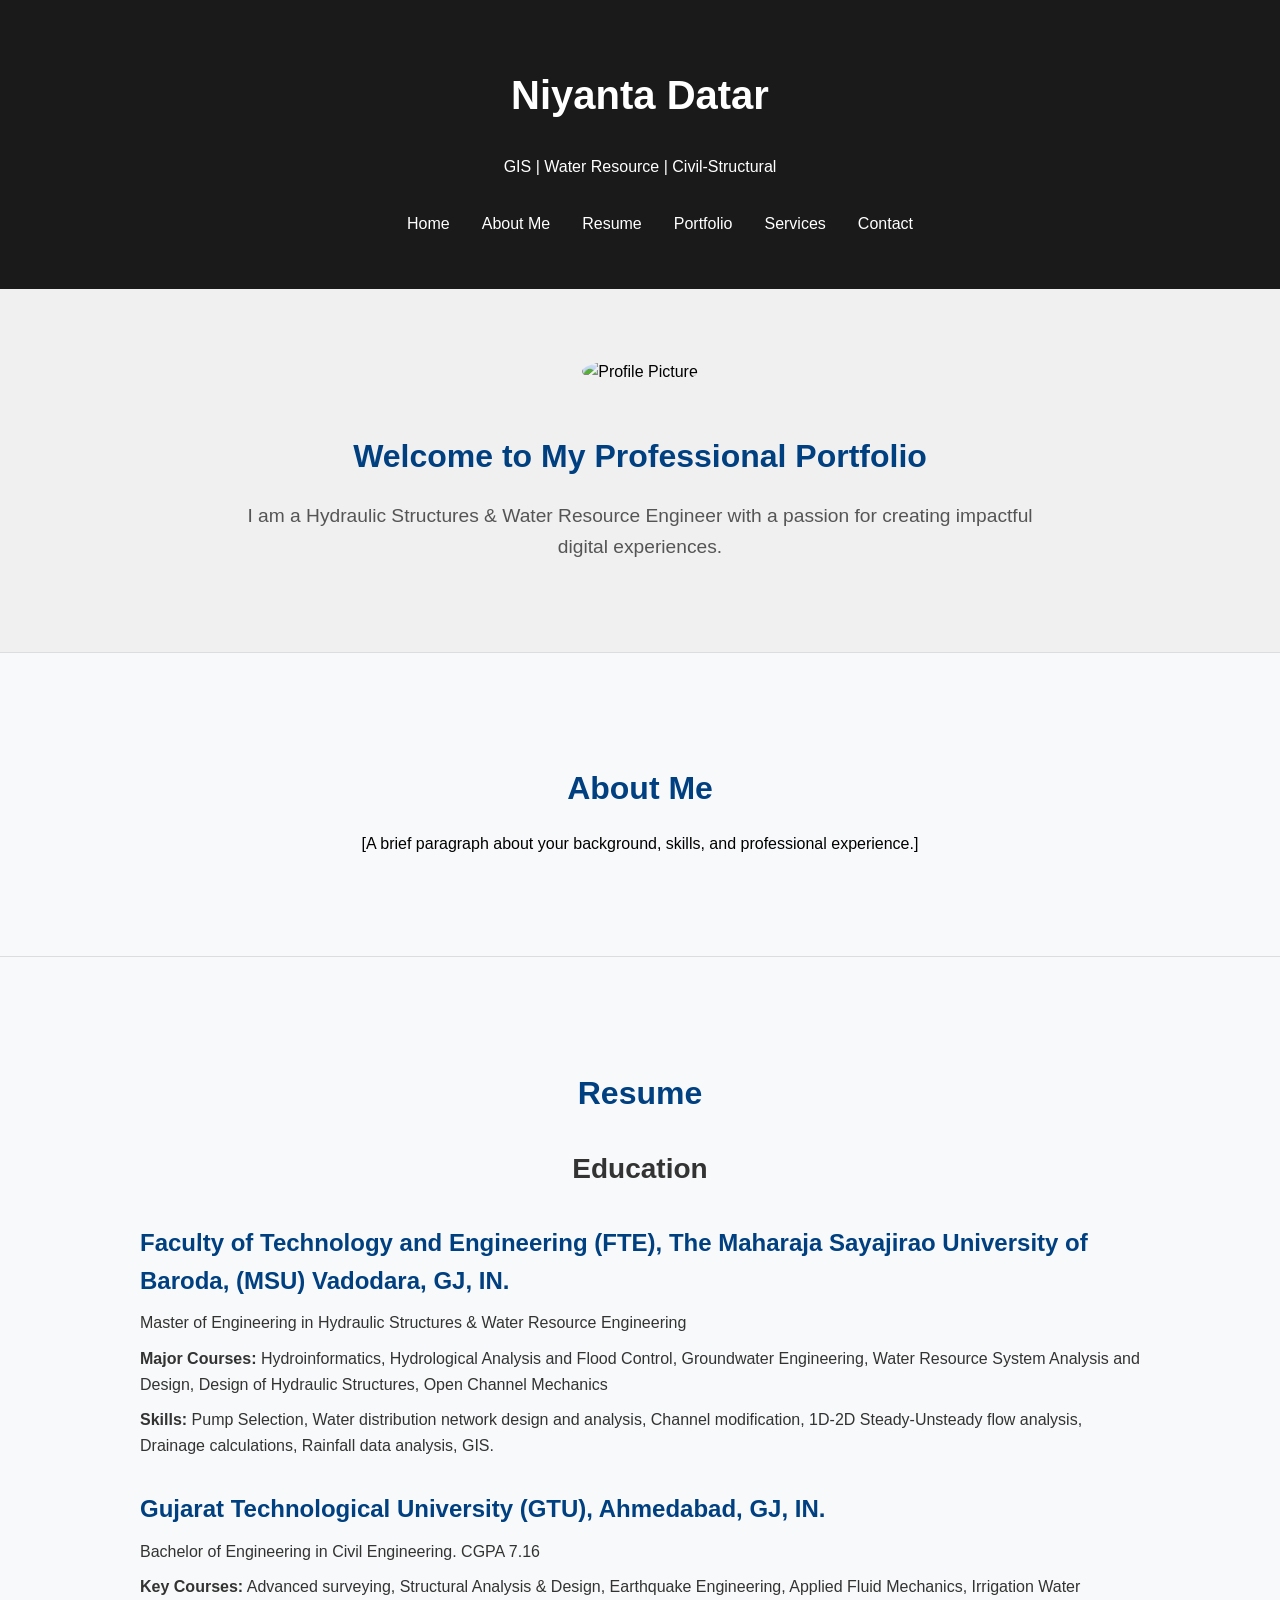
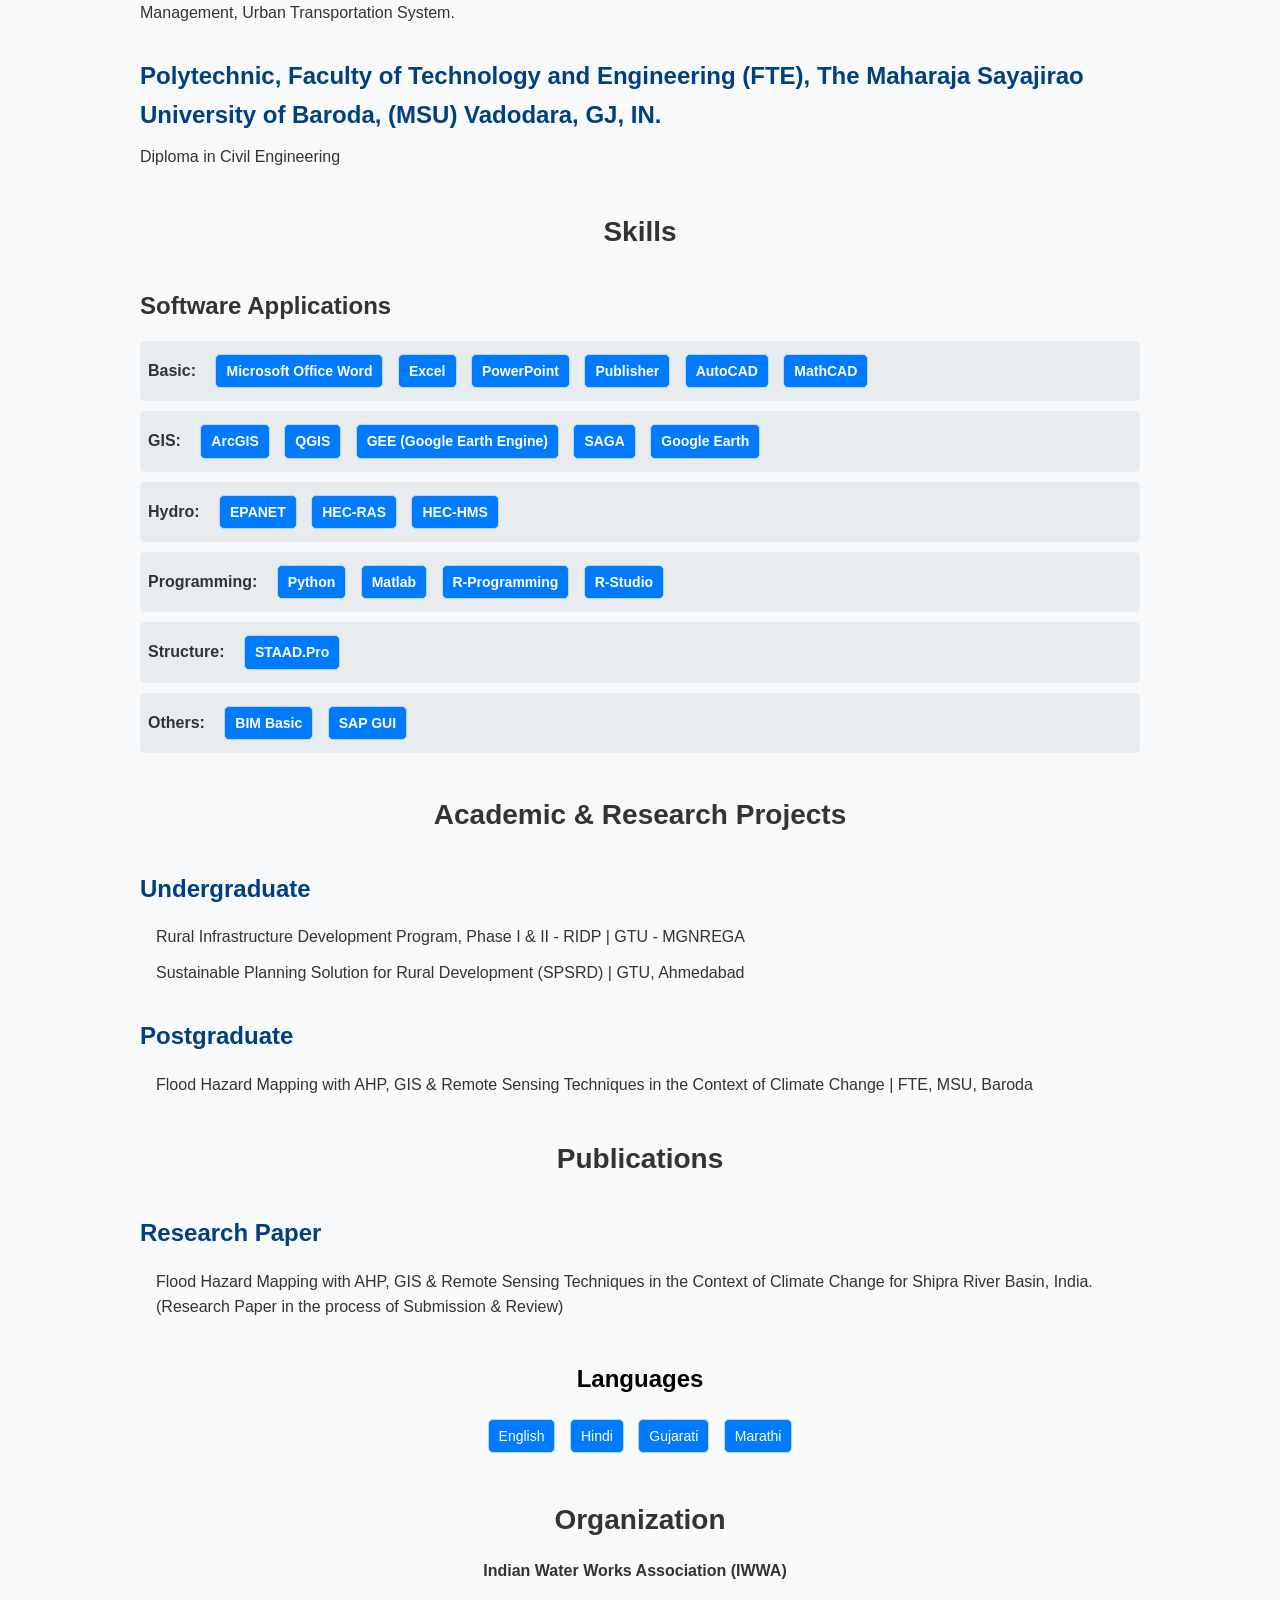
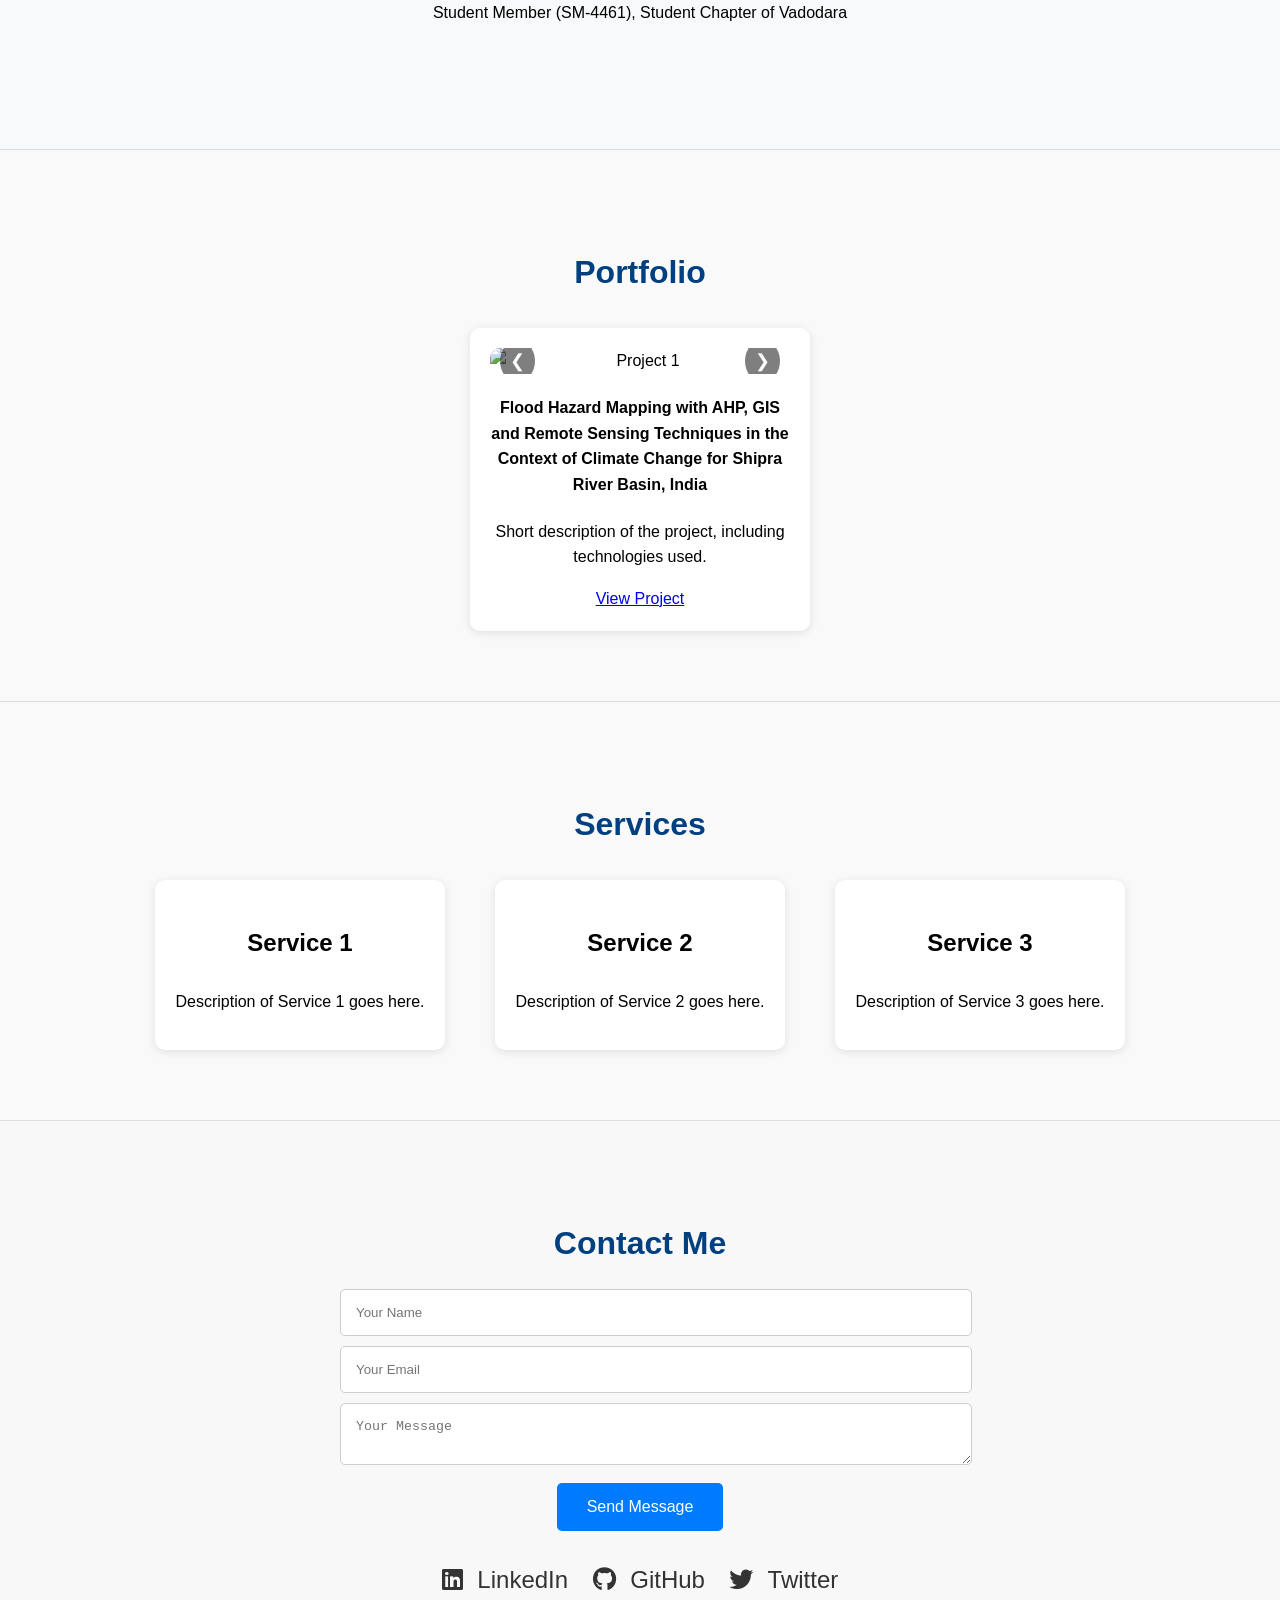
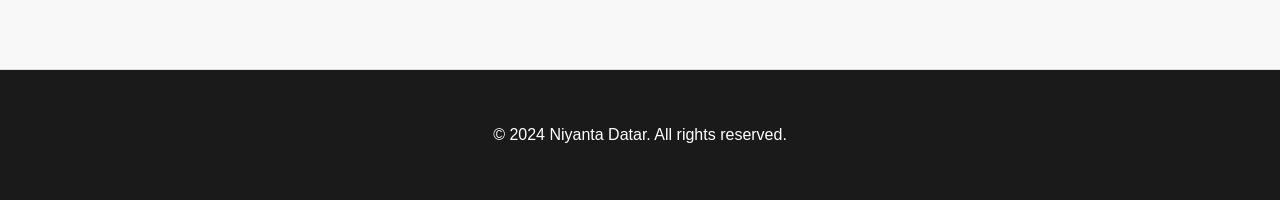
==== index.html @ 142a6389 "Add files via upload" ====
<!DOCTYPE html>
<html lang="en">
<head>
    <meta charset="UTF-8">
    <meta name="viewport" content="width=device-width, initial-scale=1.0">
    <title>My Professional Portfolio</title>
    <!-- Correct Font Awesome Link -->
    <link rel="stylesheet" href="https://cdnjs.cloudflare.com/ajax/libs/font-awesome/6.5.2/css/all.min.css" integrity="sha512-W1HTt2UscKiEzp+EPCuY2piZLYcXCHT5DCpm8Zdx86+m85t3N/fIR9+M9G49TMzI9wPLKfTOiEtngVR6vXxs6w==" crossorigin="anonymous" referrerpolicy="no-referrer" />
    <link rel="stylesheet" href="styles.css">
</head>
<body>
    <!-- Header Section -->
    <header>
        <div class="container">
            <h1>Niyanta Datar</h1>
            <p class="tagline">GIS | Water Resource | Civil-Structural</p>
            <nav>
                <ul>
                    <li><a href="#home">Home</a></li>
                    <li><a href="#about">About Me</a></li>
                    <li><a href="#resume">Resume</a></li>
                    <li><a href="#portfolio">Portfolio</a></li>
					<li><a href="#services">Services</a></li>
                    <li><a href="#contact">Contact</a></li>
                </ul>
            </nav>
        </div>
    </header>

    <!-- Home Section -->
	<section id="home">
		<div class="container">
			<img src="images/home/profile.jpg" alt="Profile Picture" class="profile-pic">
			<h2>Welcome to My Professional Portfolio</h2>
			<p>I am a Hydraulic Structures & Water Resource Engineer with a passion for creating impactful digital experiences.</p>
		</div>
	</section>


    <!-- About Me Section -->
    <section id="about">
        <div class="container">
            <h2>About Me</h2>
            <p>[A brief paragraph about your background, skills, and professional experience.]</p>
        </div>
    </section>

    <!-- Resume Section -->
    <section id="resume">
    <div class="container">
        <h2>Resume</h2>
        <div class="resume-section">
            <h3>Education</h3>
            <div class="education-item">
                <h4>Faculty of Technology and Engineering (FTE), The Maharaja Sayajirao University of Baroda, (MSU) Vadodara, GJ, IN.</h4>                
                <p>Master of Engineering in Hydraulic Structures & Water Resource Engineering</p>
                <p><b>Major Courses:</b> Hydroinformatics, Hydrological Analysis and Flood Control, Groundwater Engineering, Water Resource System Analysis and Design, Design of Hydraulic Structures, Open Channel Mechanics</p>
                <p><b>Skills:</b> Pump Selection, Water distribution network design and analysis, Channel modification, 1D-2D Steady-Unsteady flow analysis, Drainage calculations, Rainfall data analysis, GIS.</p>
            </div>
            <div class="education-item">
                <h4>Gujarat Technological University (GTU), Ahmedabad, GJ, IN.</h4>              
                <p>Bachelor of Engineering in Civil Engineering. CGPA 7.16</p>
                <p><b>Key Courses:</b> Advanced surveying, Structural Analysis & Design, Earthquake Engineering, Applied Fluid Mechanics, Irrigation Water Management, Urban Transportation System.</p>
            </div>
            <div class="education-item">
                <h4>Polytechnic, Faculty of Technology and Engineering (FTE), The Maharaja Sayajirao University of Baroda, (MSU) Vadodara, GJ, IN.</h4>              
                <p>Diploma in Civil Engineering</p>
            </div>
        </div>
        <div class="resume-section">
            <h3>Skills</h3>
            <div class="skills-list">
                <div class="skills-category">
                    <h4>Software Applications</h4>
                    <ul>
                        <li>
                            <span class="skill-title">Basic:</span>
                            <span class="skill-chip">Microsoft Office Word</span>
                            <span class="skill-chip">Excel</span>
                            <span class="skill-chip">PowerPoint</span>
                            <span class="skill-chip">Publisher</span>
                            <span class="skill-chip">AutoCAD</span>
                            <span class="skill-chip">MathCAD</span>
                        </li>
                        <li>
                            <span class="skill-title">GIS:</span>
                            <span class="skill-chip">ArcGIS</span>
                            <span class="skill-chip">QGIS</span>
                            <span class="skill-chip">GEE (Google Earth Engine)</span>
                            <span class="skill-chip">SAGA</span>
                            <span class="skill-chip">Google Earth</span>
                        </li>
                        <li>
                            <span class="skill-title">Hydro:</span>
                            <span class="skill-chip">EPANET</span>
                            <span class="skill-chip">HEC-RAS</span>
                            <span class="skill-chip">HEC-HMS</span>
                        </li>
                        <li>
                            <span class="skill-title">Programming:</span>
                            <span class="skill-chip">Python</span>
                            <span class="skill-chip">Matlab</span>
                            <span class="skill-chip">R-Programming</span>
                            <span class="skill-chip">R-Studio</span>
                        </li>
                        <li>
                            <span class="skill-title">Structure:</span>
                            <span class="skill-chip">STAAD.Pro</span>
                        </li>
                        <li>
                            <span class="skill-title">Others:</span>
                            <span class="skill-chip">BIM Basic</span>
                            <span class="skill-chip">SAP GUI</span>
                        </li>
                    </ul>
                </div>
            </div>
        </div>
        <div class="resume-section">
            <h3>Academic & Research Projects</h3>
            <div class="academic-projects">
                <h4>Undergraduate</h4>
                <ul>
                    <li>Rural Infrastructure Development Program, Phase I & II - RIDP | GTU - MGNREGA</li>
                    <li>Sustainable Planning Solution for Rural Development (SPSRD) | GTU, Ahmedabad</li>
                </ul>
            </div>
            <div class="academic-projects">
                <h4>Postgraduate</h4>
                <ul>
                    <li>Flood Hazard Mapping with AHP, GIS & Remote Sensing Techniques in the Context of Climate Change | FTE, MSU, Baroda</li>
                </ul>
            </div>
        </div>
        <div class="resume-section">
            <h3>Publications</h3>
            <div class="publications">
                <h4>Research Paper</h4>
                <ul>
                    <li>Flood Hazard Mapping with AHP, GIS & Remote Sensing Techniques in the Context of Climate Change for Shipra River Basin, India. (Research Paper in the process of Submission & Review)</li>
                </ul>
            </div>
        </div>
		        <!-- Languages Section -->
        <div class="resume-section">		
                    <h4>Languages</h4>
                    <ul>
                        <li>                            
                            <span class="skill-chip">English</span>
                            <span class="skill-chip">Hindi</span>
                            <span class="skill-chip">Gujarati</span>
                            <span class="skill-chip">Marathi</span>                            
                        </li>
        </div>

        <!-- Organization Section -->
        <div class="resume-section">
            <h3>Organization</h3>
			<span class="skill-title">Indian Water Works Association (IWWA)</span>
            <p>Student Member (SM-4461), Student Chapter of Vadodara</p>
        </div>
    </div>
</section>


	<!-- Portfolio Section -->
	<section id="portfolio">
		<div class="container">
			<h2>Portfolio</h2>
			<div class="portfolio-grid">
				<!-- Example of a project item with a carousel and zoom functionality -->
				<div class="portfolio-item">
					<div class="carousel">
						<img src="images/portfolio/P1/P1_Image01.jpg" alt="Project 1" class="carousel-image active">
						<img src="images/portfolio/P1/P1_Image02.jpg" alt="Project 1" class="carousel-image">
						<img src="images/portfolio/P1/P1_Image03.jpg" alt="Project 1" class="carousel-image">
						<!-- Navigation buttons for carousel -->
						<button class="carousel-prev">&#10094;</button>
						<button class="carousel-next">&#10095;</button>
					</div>
					<h4>Flood Hazard Mapping with AHP, GIS and Remote Sensing Techniques in the Context of Climate Change for Shipra River Basin, India</h4>
					<p>Short description of the project, including technologies used.</p>
					<a href="#" class="btn">View Project</a>
				</div>
				<!-- Repeat for additional projects -->
			</div>
		</div>
	</section>

	
	<!-- Services Section -->
<section id="services">
    <div class="container">
        <h2>Services</h2>
        <div class="service-carousel">
            <div class="service-item">
                <h3>Service 1</h3>
                <div class="carousel">
                    <img src="images/service1/image1.jpg" alt="Service 1 Image 1">
                    <img src="images/service1/image2.jpg" alt="Service 1 Image 2">
                    <img src="images/service1/image3.jpg" alt="Service 1 Image 3">
                </div>
                <p>Description of Service 1 goes here.</p>
            </div>
            <div class="service-item">
                <h3>Service 2</h3>
                <div class="carousel">
                    <img src="images/service2/image1.jpg" alt="Service 2 Image 1">
                    <img src="images/service2/image2.jpg" alt="Service 2 Image 2">
                    <img src="images/service2/image3.jpg" alt="Service 2 Image 3">
                </div>
                <p>Description of Service 2 goes here.</p>
            </div>
            <div class="service-item">
                <h3>Service 3</h3>
                <div class="carousel">
                    <img src="images/service3/image1.jpg" alt="Service 3 Image 1">
                    <img src="images/service3/image2.jpg" alt="Service 3 Image 2">
                    <img src="images/service3/image3.jpg" alt="Service 3 Image 3">
                </div>
                <p>Description of Service 3 goes here.</p>
            </div>
        </div>
    </div>
</section>


    <!-- Contact Section -->
	 <!-- Contact Section -->
		<section id="contact">
			<div class="container">
				<h2>Contact Me</h2>
				<form>
					<input type="text" placeholder="Your Name" required>
					<input type="email" placeholder="Your Email" required>
					<textarea placeholder="Your Message" required></textarea>
					<button type="submit">Send Message</button>
				</form>
				<div class="social-links">
					<a href="https://www.linkedin.com" target="_blank" rel="noopener noreferrer">
						<i class="fab fa-linkedin"></i> LinkedIn
					</a>
					<a href="https://github.com" target="_blank" rel="noopener noreferrer">
						<i class="fab fa-github"></i> GitHub
					</a>
					<a href="https://twitter.com" target="_blank" rel="noopener noreferrer">
						<i class="fab fa-twitter"></i> Twitter
					</a>
				</div>
			</div>
		</section>

    <!-- Footer -->
    <footer>
        <div class="container">
            <p>&copy; 2024 Niyanta Datar. All rights reserved.</p>
        </div>
    </footer>

<script>
    // JavaScript for carousel functionality
    document.querySelectorAll('.carousel').forEach(carousel => {
        const images = carousel.querySelectorAll('img');
        let currentIndex = 0;

        // Show the first image
        images[currentIndex].classList.add('active');

        // Function to show next image
        function showNextImage() {
            images[currentIndex].classList.remove('active');
            currentIndex = (currentIndex + 1) % images.length;
            images[currentIndex].classList.add('active');
        }

        // Function to show previous image
        function showPrevImage() {
            images[currentIndex].classList.remove('active');
            currentIndex = (currentIndex - 1 + images.length) % images.length;
            images[currentIndex].classList.add('active');
        }

        // Event listeners for next and prev buttons
        carousel.querySelector('.next').addEventListener('click', showNextImage);
        carousel.querySelector('.prev').addEventListener('click', showPrevImage);

        // Auto-change images every 3 seconds
        setInterval(showNextImage, 3000);
    });
	

		// JavaScript for carousel functionality
		document.querySelectorAll('.carousel').forEach(carousel => {
			const images = carousel.querySelectorAll('.carousel-image');
			let currentIndex = 0;

			// Show the first image
			images[currentIndex].classList.add('active');

			// Function to show the next image
			function showNextImage() {
				images[currentIndex].classList.remove('active');
				currentIndex = (currentIndex + 1) % images.length;
				images[currentIndex].classList.add('active');
			}

			// Function to show the previous image
			function showPrevImage() {
				images[currentIndex].classList.remove('active');
				currentIndex = (currentIndex - 1 + images.length) % images.length;
				images[currentIndex].classList.add('active');
			}

			// Event listeners for next and prev buttons
			carousel.querySelector('.carousel-next').addEventListener('click', showNextImage);
			carousel.querySelector('.carousel-prev').addEventListener('click', showPrevImage);

			// Zoom functionality
			images.forEach(image => {
				image.addEventListener('click', () => {
					// Toggle the zoom class
					image.classList.toggle('zoomed');

					// Disable scrolling while zoomed in
					if (image.classList.contains('zoomed')) {
						document.body.style.overflow = 'hidden';
					} else {
						document.body.style.overflow = 'auto';
					}
				});
			});
		});
</script>


</body>
</html>
---- styles.css ----
/* General Reset */

html {
    scroll-behavior: smooth; /* Smooth scrolling */
}

body {
    font-family: Arial, sans-serif;
    line-height: 1.6;
    margin: 0;
    padding: 0;
    background-color: #f5f5f5;
}

.container {
    width: 80%;
    max-width: 1000px;
    margin: 0 auto;
    padding: 20px;
    text-align: center; /* Center-aligns text */
}

/* Styles for Home Section */
#home {
    text-align: center;
    padding: 50px 20px;
    background-color: #f0f0f0;
}

#home .container {
    max-width: 800px;
    margin: 0 auto;
}

#home .profile-pic {
    width: 300px; /* Adjust this value to make the image smaller or larger */
    height: auto; /* Keeps the aspect ratio of the image */
    border-radius: 50%; /* Makes the image circular */
    margin-bottom: 20px; /* Adds space below the image */
}

#home h2 {
    font-size: 2rem;
    margin-bottom: 10px;
}

#home p {
    font-size: 1.2rem;
    color: #555;
}


/* Header */
header {
    background-color: #1a1a1a;
    color: #fff;
    padding: 1em 0;
    text-align: center;
}

header h1 {
    font-weight: 700;
    font-size: 2.5em;
}

.tagline {
    font-weight: 400;
    margin-bottom: 1em;
}

nav ul {
    list-style: none;
    display: flex;
    justify-content: center;
    gap: 2em;
    padding-top: 1em;
}

nav ul li a {
    color: #fff;
    text-decoration: none;
    font-weight: 500;
}

/* Section Styling */
section {
    padding: 4em 0;
    background-color: #f8f9fa;
    border-bottom: 1px solid #ddd;
}

section h2 {
    font-size: 2em;
    margin-bottom: 0.5em;
    color: #004080; /* Updated blue color for a professional look */
}

/* Resume Section */
.resume-section {
    margin-bottom: 2em;
}

.resume-section h3 {
    font-size: 1.5em;
    color: #333; /* Dark color for better visibility */
    margin-bottom: 0.5em;
}

.education-item {
    margin-bottom: 2em;
}

.education-item h4 {
    font-size: 1.4em;
    color: #004080; /* Professional color for titles */
    margin-bottom: 0.5em;
}

.education-item p {
    color: #333;
    margin: 0.5em 0;
}

.skills-list {
    list-style-type: none;
    padding: 0;
}

.skills-list .skills-category {
    font-weight: 700;
    margin-bottom: 0.5em;
}

.skills-list li {
    background-color: #e9ecef;
    margin-bottom: 0.5em;
    padding: 0.5em;
    border-radius: 5px;
    color: #333; /* Ensure the text color inside the list is visible */
}

.academic-projects h4 {
    font-size: 1.3em;
    color: #004080; /* Professional color for titles */
    margin-bottom: 0.5em;
}

.academic-projects ul {
    list-style-type: disc;
    margin-left: 1em;
    color: #333;
}

.publications h4 {
    font-size: 1.3em;
    color: #004080; /* Professional color for titles */
    margin-bottom: 0.5em;
}

.publications ul {
    list-style-type: disc;
    margin-left: 1em;
    color: #333;
}

/* Portfolio Section */
#portfolio {
    padding: 50px 0;
    background-color: #f9f9f9;
}

#portfolio h2 {
    font-size: 32px;
    text-align: center;
    margin-bottom: 30px;
}

.portfolio-grid {
    display: flex;
    justify-content: space-around;
    flex-wrap: wrap;
    gap: 20px;
}

.portfolio-item {
    background-color: white;
    padding: 20px;
    border-radius: 10px;
    box-shadow: 0 2px 10px rgba(0, 0, 0, 0.1);
    max-width: 300px;
    text-align: center;
    position: relative;
}

/* Carousel Styles */
.carousel {
    position: relative;
    width: 100%;
    overflow: hidden;
    margin-bottom: 15px;
    border-radius: 10px;
}

.carousel-image {
    width: 100%;
    display: none;
    transition: transform 0.5s ease, opacity 0.5s ease;
}

.carousel-image.active {
    display: block;
    cursor: pointer; /* Makes the image zoomable */
}

.carousel-prev, .carousel-next {
    position: absolute;
    top: 50%;
    transform: translateY(-50%);
    background-color: rgba(0, 0, 0, 0.5);
    color: white;
    border: none;
    padding: 10px;
    cursor: pointer;
    border-radius: 50%;
    font-size: 18px;
}

.carousel-prev {
    left: 10px;
}

.carousel-next {
    right: 10px;
}

/* Zoom Styles */
.carousel-image.zoomed {
    transform: scale(2);
    cursor: zoom-out;
}


/* Form Styling */
form {
    max-width: 600px;
    margin: 0 auto;
    text-align: center;
}

form input, form textarea {
    width: 100%;
    margin-bottom: 1em;
    padding: 1em;
    border: 1px solid #ddd;
    border-radius: 5px;
}

button {
    padding: 1em 2em;
    border: none;
    background-color: #004080; /* Updated blue color */
    color: #fff;
    font-size: 1em;
    cursor: pointer;
    transition: background-color 0.3s;
}

button:hover {
    background-color: #002966; /* Darker shade for hover effect */
}

.social-links a {
    margin-right: 1em;
    color: #004080; /* Updated blue color */
    text-decoration: none;
    font-size: 1.2em;
}

/* Footer */
footer {
    background-color: #1a1a1a;
    color: #fff;
    text-align: center;
    padding: 1em 0;
}

/* Responsive Design */
@media (max-width: 768px) {
    nav ul {
        flex-direction: column;
        gap: 1em;
    }

    .portfolio-grid {
        grid-template-columns: repeat(auto-fit, minmax(250px, 1fr));
    }

    header h1 {
        font-size: 2em;
    }

    .tagline {
        font-size: 1em;
    }
}

@media (max-width: 480px) {
    header h1 {
        font-size: 1.5em;
    }

    .tagline {
        font-size: 0.9em;
    }

    .resume-section h3 {
        font-size: 1.2em;
    }
}

.skills-list {
    margin-top: 20px;
}

.skills-category h4 {
    margin-bottom: 10px;
    font-weight: bold;
    color: #333; /* Dark gray color for better readability */
}

.skills-category ul {
    list-style-type: none;
    padding: 0;
}

.skills-category li {
    margin-bottom: 15px;
}

.skill-title {
    font-weight: bold;
    margin-right: 10px;
    color: #333; /* Dark gray color for better readability */
}

.skill-chip {
    display: inline-block;
    margin: 5px 5px 5px 0;
    padding: 8px 15px;
    font-size: 14px;
    color: #004080; /* Dark blue text for contrast */
    background-color: #e6f2ff; /* Light blue background */
    border: 1px solid #b3d7ff; /* Light blue border */
    border-radius: 20px; /* Rounded corners for chip effect */
    cursor: default;
    transition: background-color 0.3s ease, color 0.3s ease;
}

.skill-chip:hover {
    background-color: #b3d7ff; /* Slightly darker blue on hover */
    color: #002d66; /* Darker blue text on hover */
}

/* Contact Section */
#contact {
    padding: 50px 20px;
    background-color: #f8f8f8;
    text-align: center;
}

#contact h2 {
    font-size: 2rem;
    margin-bottom: 20px;
}

#contact form {
    max-width: 600px;
    margin: 0 auto 30px auto;
}

#contact form input, 
#contact form textarea {
    width: 100%;
    padding: 15px;
    margin-bottom: 10px;
    border: 1px solid #ccc;
    border-radius: 5px;
}

#contact form button {
    padding: 15px 30px;
    background-color: #007bff;
    color: #fff;
    border: none;
    border-radius: 5px;
    cursor: pointer;
    font-size: 1rem;
}

#contact form button:hover {
    background-color: #0056b3;
}

.social-links {
    margin-top: 30px;
}

.social-links a {
    display: inline-block;
    margin: 0 10px;
    font-size: 1.5rem;
    color: #333;
    text-decoration: none;
}

.social-links a:hover {
    color: #007bff;
}

.social-links i {
    margin-right: 8px;
}

/* Resume Section */
#resume .resume-section {
    margin-bottom: 40px;
    text-align: center; /* Center-aligns text */
}

#resume h2 {
    font-size: 32px;
    margin-bottom: 20px;
}

#resume h3 {
    font-size: 28px;
    margin-bottom: 15px;
}

#resume h4 {
    font-size: 24px;
    margin-bottom: 10px;
}

#resume p {
    font-size: 16px;
    margin-bottom: 10px;
}

#resume .education-item {
    margin-bottom: 20px;
	text-align: left;
}

#resume .skills-list {
    margin-top: 20px;
    text-align: left;
}

#resume .skills-list ul {
    list-style: none;
    padding: 0;
}

#resume .skills-list li {
    margin-bottom: 10px;
}

#resume .skill-chip {
    display: inline-block;
    margin: 5px;
    padding: 5px 10px;
    background-color: #007bff;
    color: white;
    border-radius: 5px;
    font-size: 14px;
}

#resume .academic-projects, #resume .publications {
    margin-top: 20px;
    text-align: left;
}

#resume ul {
    list-style: none;
    padding: 0;
}

#resume ul li {
    margin-bottom: 10px;
}

/* Services Section */
#services {
    padding: 50px 0;
    background-color: #f9f9f9;
}

#services h2 {
    font-size: 32px;
    text-align: center;
    margin-bottom: 30px;
}

.service-carousel {
    display: flex;
    justify-content: space-around;
    flex-wrap: wrap;
    gap: 20px;
}

.service-item {
    background-color: white;
    padding: 20px;
    border-radius: 10px;
    box-shadow: 0 2px 10px rgba(0, 0, 0, 0.1);
    max-width: 300px;
    text-align: center;
}

.service-item h3 {
    font-size: 24px;
    margin-bottom: 10px;
}

.carousel {
    position: relative;
    width: 100%;
    overflow: hidden;
    margin-bottom: 15px;
    border-radius: 10px;
}

.carousel img {
    width: 100%;
    display: none;
    transition: opacity 0.5s ease-in-out;
}

.carousel img.active {
    display: block;
}

/* Arrow Buttons */
.carousel .prev, .carousel .next {
    position: absolute;
    top: 50%;
    transform: translateY(-50%);
    background-color: rgba(0, 0, 0, 0.5);
    color: white;
    border: none;
    padding: 10px;
    cursor: pointer;
    border-radius: 50%;
}

.carousel .prev {
    left: 10px;
}

.carousel .next {
    right: 10px;
}
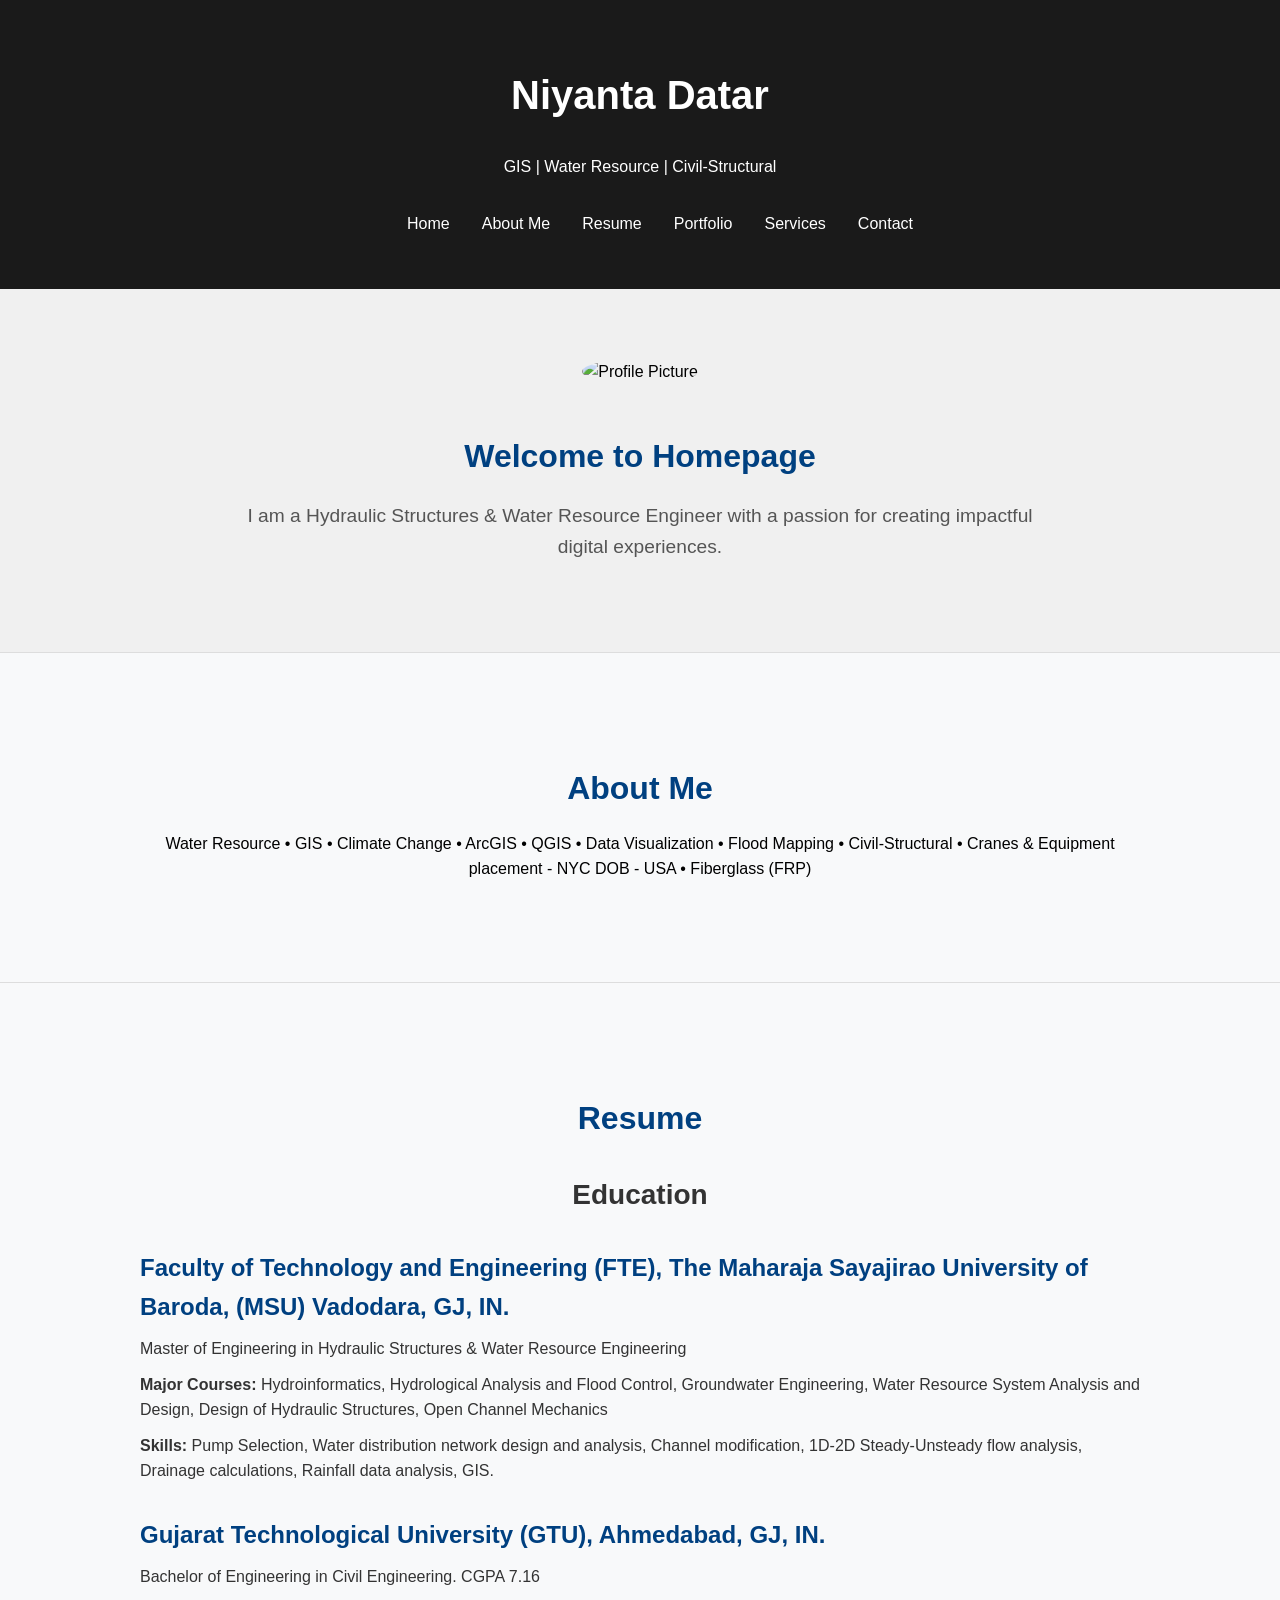
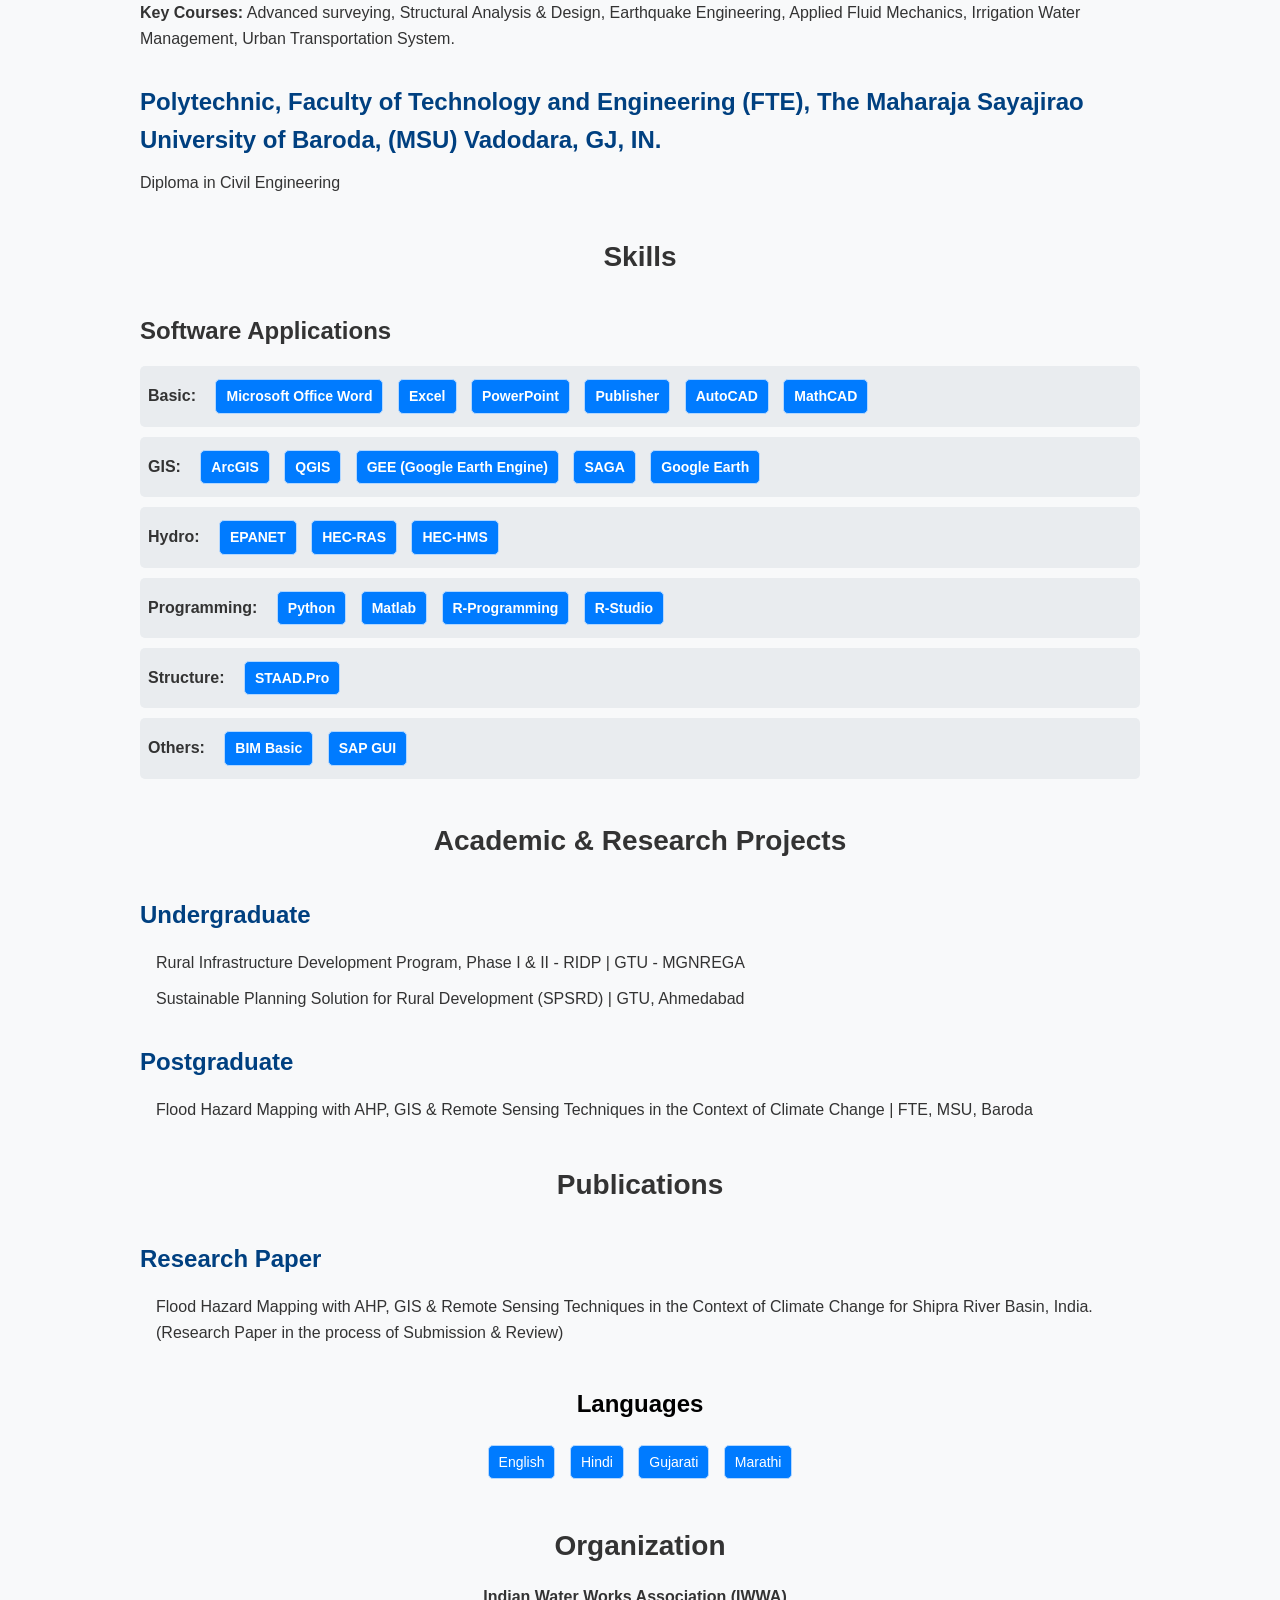
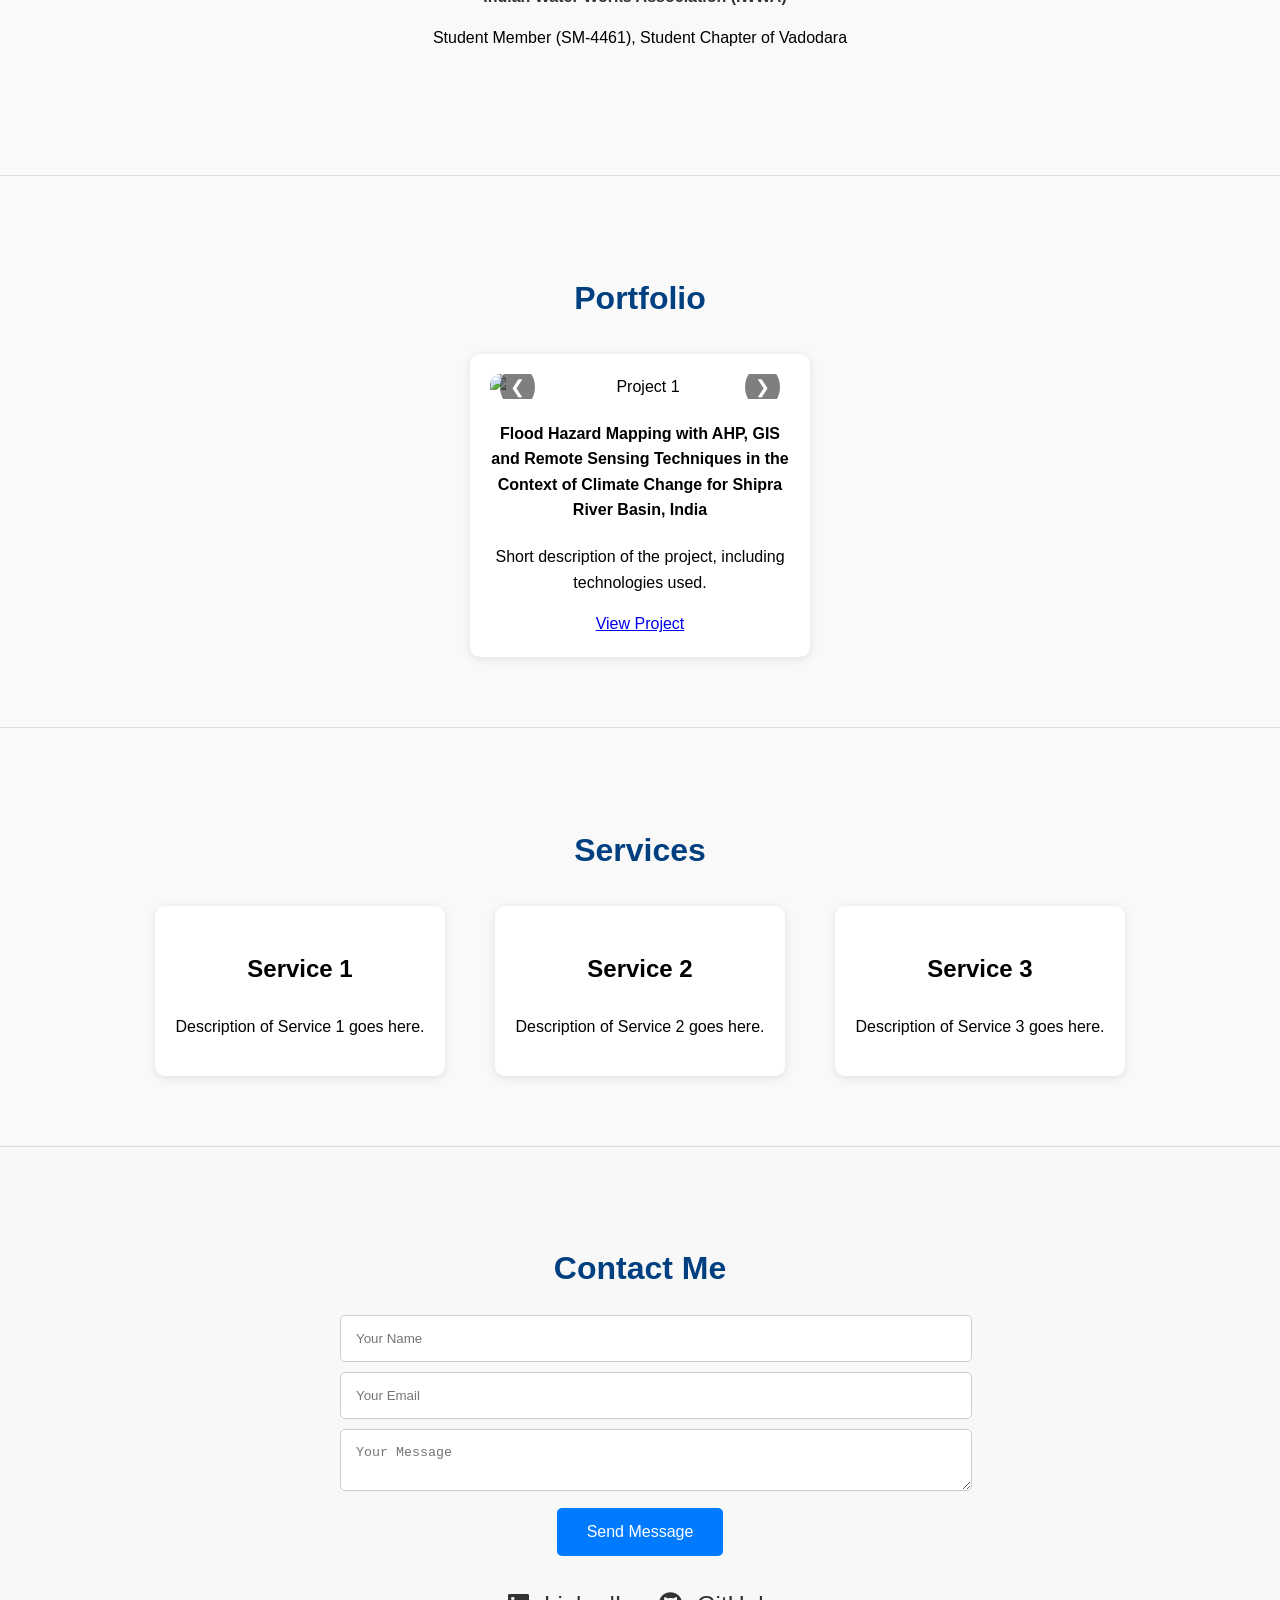
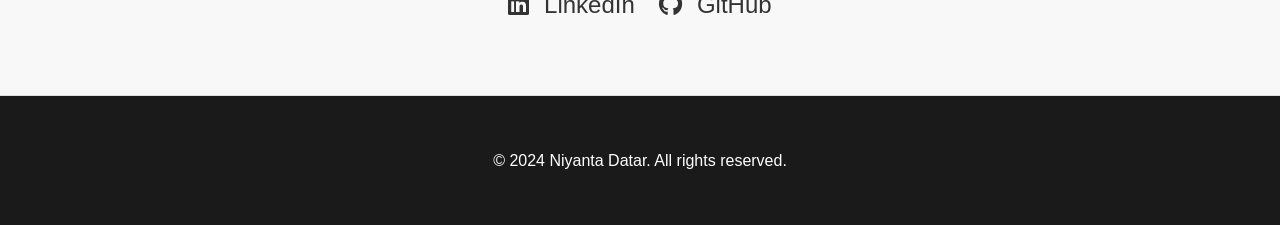
==== commit 6485bd4e: "Add files via upload" ====
--- a/index.html
+++ b/index.html
@@ -3,7 +3,7 @@
 <head>
     <meta charset="UTF-8">
     <meta name="viewport" content="width=device-width, initial-scale=1.0">
-    <title>My Professional Portfolio</title>
+    <title>Niyanta Datar</title>
     <!-- Correct Font Awesome Link -->
     <link rel="stylesheet" href="https://cdnjs.cloudflare.com/ajax/libs/font-awesome/6.5.2/css/all.min.css" integrity="sha512-W1HTt2UscKiEzp+EPCuY2piZLYcXCHT5DCpm8Zdx86+m85t3N/fIR9+M9G49TMzI9wPLKfTOiEtngVR6vXxs6w==" crossorigin="anonymous" referrerpolicy="no-referrer" />
     <link rel="stylesheet" href="styles.css">
@@ -30,8 +30,8 @@
     <!-- Home Section -->
 	<section id="home">
 		<div class="container">
-			<img src="images/home/profile.jpg" alt="Profile Picture" class="profile-pic">
-			<h2>Welcome to My Professional Portfolio</h2>
+			<img src="images/home/Profile.jpg" alt="Profile Picture" class="profile-pic">
+			<h2>Welcome to Homepage</h2>
 			<p>I am a Hydraulic Structures & Water Resource Engineer with a passion for creating impactful digital experiences.</p>
 		</div>
 	</section>
@@ -41,7 +41,7 @@
     <section id="about">
         <div class="container">
             <h2>About Me</h2>
-            <p>[A brief paragraph about your background, skills, and professional experience.]</p>
+            <p>Water Resource • GIS • Climate Change • ArcGIS • QGIS • Data Visualization • Flood Mapping • Civil-Structural • Cranes & Equipment placement - NYC DOB - USA • Fiberglass (FRP)</p>
         </div>
     </section>
 
@@ -237,15 +237,12 @@
 					<button type="submit">Send Message</button>
 				</form>
 				<div class="social-links">
-					<a href="https://www.linkedin.com" target="_blank" rel="noopener noreferrer">
+					<a href="https://www.linkedin.com/in/niyanta-d-1a384518/" target="_blank" rel="noopener noreferrer">
 						<i class="fab fa-linkedin"></i> LinkedIn
 					</a>
-					<a href="https://github.com" target="_blank" rel="noopener noreferrer">
+					<a href="https://github.com/niyantadatar" target="_blank" rel="noopener noreferrer">
 						<i class="fab fa-github"></i> GitHub
-					</a>
-					<a href="https://twitter.com" target="_blank" rel="noopener noreferrer">
-						<i class="fab fa-twitter"></i> Twitter
-					</a>
+					</a>					
 				</div>
 			</div>
 		</section>
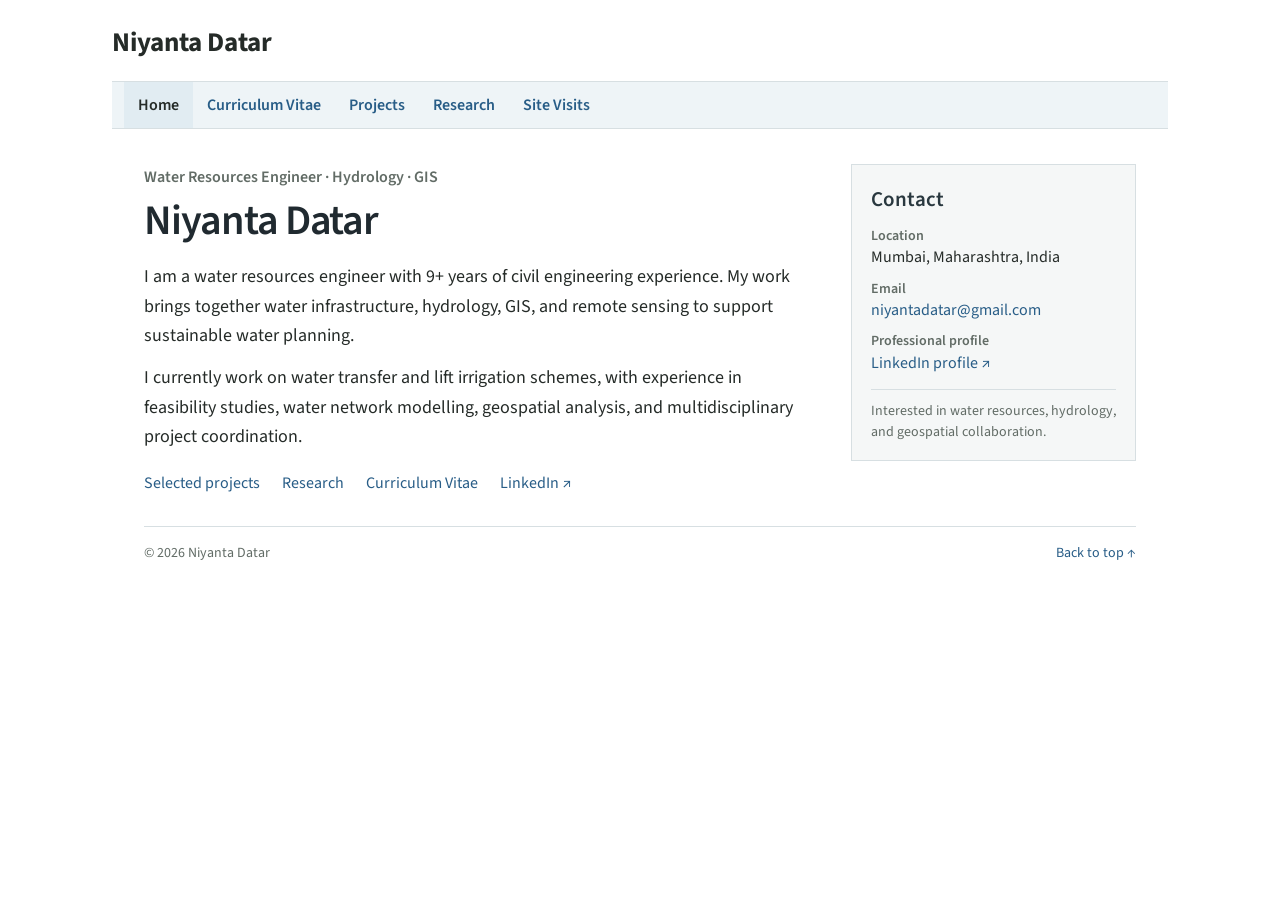
==== commit 8ca53072: "Add files via upload" ====
--- a/index.html
+++ b/index.html
@@ -1,334 +1,44 @@
-<!DOCTYPE html>
-<html lang="en">
-<head>
-    <meta charset="UTF-8">
-    <meta name="viewport" content="width=device-width, initial-scale=1.0">
-    <title>Niyanta Datar</title>
-    <!-- Correct Font Awesome Link -->
-    <link rel="stylesheet" href="https://cdnjs.cloudflare.com/ajax/libs/font-awesome/6.5.2/css/all.min.css" integrity="sha512-W1HTt2UscKiEzp+EPCuY2piZLYcXCHT5DCpm8Zdx86+m85t3N/fIR9+M9G49TMzI9wPLKfTOiEtngVR6vXxs6w==" crossorigin="anonymous" referrerpolicy="no-referrer" />
-    <link rel="stylesheet" href="styles.css">
-</head>
-<body>
-    <!-- Header Section -->
-    <header>
-        <div class="container">
-            <h1>Niyanta Datar</h1>
-            <p class="tagline">GIS | Water Resource | Civil-Structural</p>
-            <nav>
-                <ul>
-                    <li><a href="#home">Home</a></li>
-                    <li><a href="#about">About Me</a></li>
-                    <li><a href="#resume">Resume</a></li>
-                    <li><a href="#portfolio">Portfolio</a></li>
-					<li><a href="#services">Services</a></li>
-                    <li><a href="#contact">Contact</a></li>
-                </ul>
-            </nav>
-        </div>
-    </header>
-
-    <!-- Home Section -->
-	<section id="home">
-		<div class="container">
-			<img src="images/home/Profile.jpg" alt="Profile Picture" class="profile-pic">
-			<h2>Welcome to Homepage</h2>
-			<p>I am a Hydraulic Structures & Water Resource Engineer with a passion for creating impactful digital experiences.</p>
-		</div>
-	</section>
-
-
-    <!-- About Me Section -->
-    <section id="about">
-        <div class="container">
-            <h2>About Me</h2>
-            <p>Water Resource • GIS • Climate Change • ArcGIS • QGIS • Data Visualization • Flood Mapping • Civil-Structural • Cranes & Equipment placement - NYC DOB - USA • Fiberglass (FRP)</p>
-        </div>
-    </section>
-
-    <!-- Resume Section -->
-    <section id="resume">
-    <div class="container">
-        <h2>Resume</h2>
-        <div class="resume-section">
-            <h3>Education</h3>
-            <div class="education-item">
-                <h4>Faculty of Technology and Engineering (FTE), The Maharaja Sayajirao University of Baroda, (MSU) Vadodara, GJ, IN.</h4>                
-                <p>Master of Engineering in Hydraulic Structures & Water Resource Engineering</p>
-                <p><b>Major Courses:</b> Hydroinformatics, Hydrological Analysis and Flood Control, Groundwater Engineering, Water Resource System Analysis and Design, Design of Hydraulic Structures, Open Channel Mechanics</p>
-                <p><b>Skills:</b> Pump Selection, Water distribution network design and analysis, Channel modification, 1D-2D Steady-Unsteady flow analysis, Drainage calculations, Rainfall data analysis, GIS.</p>
-            </div>
-            <div class="education-item">
-                <h4>Gujarat Technological University (GTU), Ahmedabad, GJ, IN.</h4>              
-                <p>Bachelor of Engineering in Civil Engineering. CGPA 7.16</p>
-                <p><b>Key Courses:</b> Advanced surveying, Structural Analysis & Design, Earthquake Engineering, Applied Fluid Mechanics, Irrigation Water Management, Urban Transportation System.</p>
-            </div>
-            <div class="education-item">
-                <h4>Polytechnic, Faculty of Technology and Engineering (FTE), The Maharaja Sayajirao University of Baroda, (MSU) Vadodara, GJ, IN.</h4>              
-                <p>Diploma in Civil Engineering</p>
-            </div>
-        </div>
-        <div class="resume-section">
-            <h3>Skills</h3>
-            <div class="skills-list">
-                <div class="skills-category">
-                    <h4>Software Applications</h4>
-                    <ul>
-                        <li>
-                            <span class="skill-title">Basic:</span>
-                            <span class="skill-chip">Microsoft Office Word</span>
-                            <span class="skill-chip">Excel</span>
-                            <span class="skill-chip">PowerPoint</span>
-                            <span class="skill-chip">Publisher</span>
-                            <span class="skill-chip">AutoCAD</span>
-                            <span class="skill-chip">MathCAD</span>
-                        </li>
-                        <li>
-                            <span class="skill-title">GIS:</span>
-                            <span class="skill-chip">ArcGIS</span>
-                            <span class="skill-chip">QGIS</span>
-                            <span class="skill-chip">GEE (Google Earth Engine)</span>
-                            <span class="skill-chip">SAGA</span>
-                            <span class="skill-chip">Google Earth</span>
-                        </li>
-                        <li>
-                            <span class="skill-title">Hydro:</span>
-                            <span class="skill-chip">EPANET</span>
-                            <span class="skill-chip">HEC-RAS</span>
-                            <span class="skill-chip">HEC-HMS</span>
-                        </li>
-                        <li>
-                            <span class="skill-title">Programming:</span>
-                            <span class="skill-chip">Python</span>
-                            <span class="skill-chip">Matlab</span>
-                            <span class="skill-chip">R-Programming</span>
-                            <span class="skill-chip">R-Studio</span>
-                        </li>
-                        <li>
-                            <span class="skill-title">Structure:</span>
-                            <span class="skill-chip">STAAD.Pro</span>
-                        </li>
-                        <li>
-                            <span class="skill-title">Others:</span>
-                            <span class="skill-chip">BIM Basic</span>
-                            <span class="skill-chip">SAP GUI</span>
-                        </li>
-                    </ul>
-                </div>
-            </div>
-        </div>
-        <div class="resume-section">
-            <h3>Academic & Research Projects</h3>
-            <div class="academic-projects">
-                <h4>Undergraduate</h4>
-                <ul>
-                    <li>Rural Infrastructure Development Program, Phase I & II - RIDP | GTU - MGNREGA</li>
-                    <li>Sustainable Planning Solution for Rural Development (SPSRD) | GTU, Ahmedabad</li>
-                </ul>
-            </div>
-            <div class="academic-projects">
-                <h4>Postgraduate</h4>
-                <ul>
-                    <li>Flood Hazard Mapping with AHP, GIS & Remote Sensing Techniques in the Context of Climate Change | FTE, MSU, Baroda</li>
-                </ul>
-            </div>
-        </div>
-        <div class="resume-section">
-            <h3>Publications</h3>
-            <div class="publications">
-                <h4>Research Paper</h4>
-                <ul>
-                    <li>Flood Hazard Mapping with AHP, GIS & Remote Sensing Techniques in the Context of Climate Change for Shipra River Basin, India. (Research Paper in the process of Submission & Review)</li>
-                </ul>
-            </div>
-        </div>
-		        <!-- Languages Section -->
-        <div class="resume-section">		
-                    <h4>Languages</h4>
-                    <ul>
-                        <li>                            
-                            <span class="skill-chip">English</span>
-                            <span class="skill-chip">Hindi</span>
-                            <span class="skill-chip">Gujarati</span>
-                            <span class="skill-chip">Marathi</span>                            
-                        </li>
-        </div>
-
-        <!-- Organization Section -->
-        <div class="resume-section">
-            <h3>Organization</h3>
-			<span class="skill-title">Indian Water Works Association (IWWA)</span>
-            <p>Student Member (SM-4461), Student Chapter of Vadodara</p>
-        </div>
-    </div>
-</section>
-
-
-	<!-- Portfolio Section -->
-	<section id="portfolio">
-		<div class="container">
-			<h2>Portfolio</h2>
-			<div class="portfolio-grid">
-				<!-- Example of a project item with a carousel and zoom functionality -->
-				<div class="portfolio-item">
-					<div class="carousel">
-						<img src="images/portfolio/P1/P1_Image01.jpg" alt="Project 1" class="carousel-image active">
-						<img src="images/portfolio/P1/P1_Image02.jpg" alt="Project 1" class="carousel-image">
-						<img src="images/portfolio/P1/P1_Image03.jpg" alt="Project 1" class="carousel-image">
-						<!-- Navigation buttons for carousel -->
-						<button class="carousel-prev">&#10094;</button>
-						<button class="carousel-next">&#10095;</button>
-					</div>
-					<h4>Flood Hazard Mapping with AHP, GIS and Remote Sensing Techniques in the Context of Climate Change for Shipra River Basin, India</h4>
-					<p>Short description of the project, including technologies used.</p>
-					<a href="#" class="btn">View Project</a>
-				</div>
-				<!-- Repeat for additional projects -->
-			</div>
-		</div>
-	</section>
-
-	
-	<!-- Services Section -->
-<section id="services">
-    <div class="container">
-        <h2>Services</h2>
-        <div class="service-carousel">
-            <div class="service-item">
-                <h3>Service 1</h3>
-                <div class="carousel">
-                    <img src="images/service1/image1.jpg" alt="Service 1 Image 1">
-                    <img src="images/service1/image2.jpg" alt="Service 1 Image 2">
-                    <img src="images/service1/image3.jpg" alt="Service 1 Image 3">
-                </div>
-                <p>Description of Service 1 goes here.</p>
-            </div>
-            <div class="service-item">
-                <h3>Service 2</h3>
-                <div class="carousel">
-                    <img src="images/service2/image1.jpg" alt="Service 2 Image 1">
-                    <img src="images/service2/image2.jpg" alt="Service 2 Image 2">
-                    <img src="images/service2/image3.jpg" alt="Service 2 Image 3">
-                </div>
-                <p>Description of Service 2 goes here.</p>
-            </div>
-            <div class="service-item">
-                <h3>Service 3</h3>
-                <div class="carousel">
-                    <img src="images/service3/image1.jpg" alt="Service 3 Image 1">
-                    <img src="images/service3/image2.jpg" alt="Service 3 Image 2">
-                    <img src="images/service3/image3.jpg" alt="Service 3 Image 3">
-                </div>
-                <p>Description of Service 3 goes here.</p>
-            </div>
-        </div>
-    </div>
-</section>
-
-
-    <!-- Contact Section -->
-	 <!-- Contact Section -->
-		<section id="contact">
-			<div class="container">
-				<h2>Contact Me</h2>
-				<form>
-					<input type="text" placeholder="Your Name" required>
-					<input type="email" placeholder="Your Email" required>
-					<textarea placeholder="Your Message" required></textarea>
-					<button type="submit">Send Message</button>
-				</form>
-				<div class="social-links">
-					<a href="https://www.linkedin.com/in/niyanta-d-1a384518/" target="_blank" rel="noopener noreferrer">
-						<i class="fab fa-linkedin"></i> LinkedIn
-					</a>
-					<a href="https://github.com/niyantadatar" target="_blank" rel="noopener noreferrer">
-						<i class="fab fa-github"></i> GitHub
-					</a>					
-				</div>
-			</div>
-		</section>
-
-    <!-- Footer -->
-    <footer>
-        <div class="container">
-            <p>&copy; 2024 Niyanta Datar. All rights reserved.</p>
-        </div>
-    </footer>
-
-<script>
-    // JavaScript for carousel functionality
-    document.querySelectorAll('.carousel').forEach(carousel => {
-        const images = carousel.querySelectorAll('img');
-        let currentIndex = 0;
-
-        // Show the first image
-        images[currentIndex].classList.add('active');
-
-        // Function to show next image
-        function showNextImage() {
-            images[currentIndex].classList.remove('active');
-            currentIndex = (currentIndex + 1) % images.length;
-            images[currentIndex].classList.add('active');
-        }
-
-        // Function to show previous image
-        function showPrevImage() {
-            images[currentIndex].classList.remove('active');
-            currentIndex = (currentIndex - 1 + images.length) % images.length;
-            images[currentIndex].classList.add('active');
-        }
-
-        // Event listeners for next and prev buttons
-        carousel.querySelector('.next').addEventListener('click', showNextImage);
-        carousel.querySelector('.prev').addEventListener('click', showPrevImage);
-
-        // Auto-change images every 3 seconds
-        setInterval(showNextImage, 3000);
-    });
-	
-
-		// JavaScript for carousel functionality
-		document.querySelectorAll('.carousel').forEach(carousel => {
-			const images = carousel.querySelectorAll('.carousel-image');
-			let currentIndex = 0;
-
-			// Show the first image
-			images[currentIndex].classList.add('active');
-
-			// Function to show the next image
-			function showNextImage() {
-				images[currentIndex].classList.remove('active');
-				currentIndex = (currentIndex + 1) % images.length;
-				images[currentIndex].classList.add('active');
-			}
-
-			// Function to show the previous image
-			function showPrevImage() {
-				images[currentIndex].classList.remove('active');
-				currentIndex = (currentIndex - 1 + images.length) % images.length;
-				images[currentIndex].classList.add('active');
-			}
-
-			// Event listeners for next and prev buttons
-			carousel.querySelector('.carousel-next').addEventListener('click', showNextImage);
-			carousel.querySelector('.carousel-prev').addEventListener('click', showPrevImage);
-
-			// Zoom functionality
-			images.forEach(image => {
-				image.addEventListener('click', () => {
-					// Toggle the zoom class
-					image.classList.toggle('zoomed');
-
-					// Disable scrolling while zoomed in
-					if (image.classList.contains('zoomed')) {
-						document.body.style.overflow = 'hidden';
-					} else {
-						document.body.style.overflow = 'auto';
-					}
-				});
-			});
-		});
-</script>
-
-
-</body>
-</html>+<!doctype html>
+<html lang="en">
+<head>
+  <meta charset="utf-8">
+  <meta name="viewport" content="width=device-width, initial-scale=1">
+  <meta name="theme-color" content="#ffffff">
+  <meta name="description" content="Niyanta Datar is a water resources engineer working across hydrology, GIS, remote sensing, and sustainable water infrastructure.">
+  <title>Niyanta Datar | Water Resources Engineer</title>
+  <link rel="preconnect" href="https://fonts.googleapis.com">
+  <link rel="preconnect" href="https://fonts.gstatic.com" crossorigin>
+  <link href="https://fonts.googleapis.com/css2?family=Source+Sans+3:wght@400;500;600;700&display=swap" rel="stylesheet">
+  <link rel="stylesheet" href="styles.css">
+  <script src="script.js" defer></script>
+</head>
+<body>
+  <header class="site-header" id="home">
+    <a class="site-title" href="index.html#home">Niyanta Datar</a>
+    <button class="menu-toggle" aria-label="Open navigation" aria-expanded="false" aria-controls="site-nav"><span></span><span></span><span></span></button>
+    <nav class="site-nav" id="site-nav" aria-label="Main navigation">
+      <a href="index.html#home" aria-current="page">Home</a><a href="cv.html">Curriculum Vitae</a><a href="projects.html">Projects</a><a href="research.html">Research</a><a href="site-visits.html">Site Visits</a>
+    </nav>
+  </header>
+
+  <main class="page-layout">
+    <section class="intro" aria-labelledby="intro-title">
+      <div class="intro-main">
+        <p class="role-label">Water Resources Engineer · Hydrology · GIS</p>
+        <h1 id="intro-title">Niyanta Datar</h1>
+        <p class="intro-summary">I am a water resources engineer with 9+ years of civil engineering experience. My work brings together water infrastructure, hydrology, GIS, and remote sensing to support sustainable water planning.</p>
+        <p class="intro-summary">I currently work on water transfer and lift irrigation schemes, with experience in feasibility studies, water network modelling, geospatial analysis, and multidisciplinary project coordination.</p>
+        <div class="intro-links"><a href="projects.html">Selected projects</a><a href="research.html">Research</a><a href="cv.html">Curriculum Vitae</a><a href="https://www.linkedin.com/in/niyanta-d-1a384518" target="_blank" rel="noreferrer">LinkedIn ↗</a></div>
+      </div>
+      <aside class="contact-card" aria-label="Contact information">
+        <h2>Contact</h2>
+        <dl><dt>Location</dt><dd>Mumbai, Maharashtra, India</dd><dt>Email</dt><dd><a href="mailto:niyantadatar@gmail.com">niyantadatar@gmail.com</a></dd><dt>Professional profile</dt><dd><a href="https://www.linkedin.com/in/niyanta-d-1a384518" target="_blank" rel="noreferrer">LinkedIn profile ↗</a></dd></dl>
+        <p class="contact-note">Interested in water resources, hydrology, and geospatial collaboration.</p>
+      </aside>
+    </section>
+
+  </main>
+
+  <footer class="site-footer"><span>© 2026 Niyanta Datar</span><a href="#home">Back to top ↑</a></footer>
+</body>
+</html>
--- a/styles.css
+++ b/styles.css
@@ -1,563 +1,140 @@
-/* General Reset */
-
-html {
-    scroll-behavior: smooth; /* Smooth scrolling */
-}
-
-body {
-    font-family: Arial, sans-serif;
-    line-height: 1.6;
-    margin: 0;
-    padding: 0;
-    background-color: #f5f5f5;
-}
-
-.container {
-    width: 80%;
-    max-width: 1000px;
-    margin: 0 auto;
-    padding: 20px;
-    text-align: center; /* Center-aligns text */
-}
-
-/* Styles for Home Section */
-#home {
-    text-align: center;
-    padding: 50px 20px;
-    background-color: #f0f0f0;
-}
-
-#home .container {
-    max-width: 800px;
-    margin: 0 auto;
-}
-
-#home .profile-pic {
-    width: 300px; /* Adjust this value to make the image smaller or larger */
-    height: auto; /* Keeps the aspect ratio of the image */
-    border-radius: 50%; /* Makes the image circular */
-    margin-bottom: 20px; /* Adds space below the image */
-}
-
-#home h2 {
-    font-size: 2rem;
-    margin-bottom: 10px;
-}
-
-#home p {
-    font-size: 1.2rem;
-    color: #555;
-}
-
-
-/* Header */
-header {
-    background-color: #1a1a1a;
-    color: #fff;
-    padding: 1em 0;
-    text-align: center;
-}
-
-header h1 {
-    font-weight: 700;
-    font-size: 2.5em;
-}
-
-.tagline {
-    font-weight: 400;
-    margin-bottom: 1em;
-}
-
-nav ul {
-    list-style: none;
-    display: flex;
-    justify-content: center;
-    gap: 2em;
-    padding-top: 1em;
-}
-
-nav ul li a {
-    color: #fff;
-    text-decoration: none;
-    font-weight: 500;
-}
-
-/* Section Styling */
-section {
-    padding: 4em 0;
-    background-color: #f8f9fa;
-    border-bottom: 1px solid #ddd;
-}
-
-section h2 {
-    font-size: 2em;
-    margin-bottom: 0.5em;
-    color: #004080; /* Updated blue color for a professional look */
-}
-
-/* Resume Section */
-.resume-section {
-    margin-bottom: 2em;
-}
-
-.resume-section h3 {
-    font-size: 1.5em;
-    color: #333; /* Dark color for better visibility */
-    margin-bottom: 0.5em;
-}
-
-.education-item {
-    margin-bottom: 2em;
-}
-
-.education-item h4 {
-    font-size: 1.4em;
-    color: #004080; /* Professional color for titles */
-    margin-bottom: 0.5em;
-}
-
-.education-item p {
-    color: #333;
-    margin: 0.5em 0;
-}
-
-.skills-list {
-    list-style-type: none;
-    padding: 0;
-}
-
-.skills-list .skills-category {
-    font-weight: 700;
-    margin-bottom: 0.5em;
-}
-
-.skills-list li {
-    background-color: #e9ecef;
-    margin-bottom: 0.5em;
-    padding: 0.5em;
-    border-radius: 5px;
-    color: #333; /* Ensure the text color inside the list is visible */
-}
-
-.academic-projects h4 {
-    font-size: 1.3em;
-    color: #004080; /* Professional color for titles */
-    margin-bottom: 0.5em;
-}
-
-.academic-projects ul {
-    list-style-type: disc;
-    margin-left: 1em;
-    color: #333;
-}
-
-.publications h4 {
-    font-size: 1.3em;
-    color: #004080; /* Professional color for titles */
-    margin-bottom: 0.5em;
-}
-
-.publications ul {
-    list-style-type: disc;
-    margin-left: 1em;
-    color: #333;
-}
-
-/* Portfolio Section */
-#portfolio {
-    padding: 50px 0;
-    background-color: #f9f9f9;
-}
-
-#portfolio h2 {
-    font-size: 32px;
-    text-align: center;
-    margin-bottom: 30px;
-}
-
-.portfolio-grid {
-    display: flex;
-    justify-content: space-around;
-    flex-wrap: wrap;
-    gap: 20px;
-}
-
-.portfolio-item {
-    background-color: white;
-    padding: 20px;
-    border-radius: 10px;
-    box-shadow: 0 2px 10px rgba(0, 0, 0, 0.1);
-    max-width: 300px;
-    text-align: center;
-    position: relative;
-}
-
-/* Carousel Styles */
-.carousel {
-    position: relative;
-    width: 100%;
-    overflow: hidden;
-    margin-bottom: 15px;
-    border-radius: 10px;
-}
-
-.carousel-image {
-    width: 100%;
-    display: none;
-    transition: transform 0.5s ease, opacity 0.5s ease;
-}
-
-.carousel-image.active {
-    display: block;
-    cursor: pointer; /* Makes the image zoomable */
-}
-
-.carousel-prev, .carousel-next {
-    position: absolute;
-    top: 50%;
-    transform: translateY(-50%);
-    background-color: rgba(0, 0, 0, 0.5);
-    color: white;
-    border: none;
-    padding: 10px;
-    cursor: pointer;
-    border-radius: 50%;
-    font-size: 18px;
-}
-
-.carousel-prev {
-    left: 10px;
-}
-
-.carousel-next {
-    right: 10px;
-}
-
-/* Zoom Styles */
-.carousel-image.zoomed {
-    transform: scale(2);
-    cursor: zoom-out;
-}
-
-
-/* Form Styling */
-form {
-    max-width: 600px;
-    margin: 0 auto;
-    text-align: center;
-}
-
-form input, form textarea {
-    width: 100%;
-    margin-bottom: 1em;
-    padding: 1em;
-    border: 1px solid #ddd;
-    border-radius: 5px;
-}
-
-button {
-    padding: 1em 2em;
-    border: none;
-    background-color: #004080; /* Updated blue color */
-    color: #fff;
-    font-size: 1em;
-    cursor: pointer;
-    transition: background-color 0.3s;
-}
-
-button:hover {
-    background-color: #002966; /* Darker shade for hover effect */
-}
-
-.social-links a {
-    margin-right: 1em;
-    color: #004080; /* Updated blue color */
-    text-decoration: none;
-    font-size: 1.2em;
-}
-
-/* Footer */
-footer {
-    background-color: #1a1a1a;
-    color: #fff;
-    text-align: center;
-    padding: 1em 0;
-}
-
-/* Responsive Design */
-@media (max-width: 768px) {
-    nav ul {
-        flex-direction: column;
-        gap: 1em;
-    }
-
-    .portfolio-grid {
-        grid-template-columns: repeat(auto-fit, minmax(250px, 1fr));
-    }
-
-    header h1 {
-        font-size: 2em;
-    }
-
-    .tagline {
-        font-size: 1em;
-    }
-}
-
-@media (max-width: 480px) {
-    header h1 {
-        font-size: 1.5em;
-    }
-
-    .tagline {
-        font-size: 0.9em;
-    }
-
-    .resume-section h3 {
-        font-size: 1.2em;
-    }
-}
-
-.skills-list {
-    margin-top: 20px;
-}
-
-.skills-category h4 {
-    margin-bottom: 10px;
-    font-weight: bold;
-    color: #333; /* Dark gray color for better readability */
-}
-
-.skills-category ul {
-    list-style-type: none;
-    padding: 0;
-}
-
-.skills-category li {
-    margin-bottom: 15px;
-}
-
-.skill-title {
-    font-weight: bold;
-    margin-right: 10px;
-    color: #333; /* Dark gray color for better readability */
-}
-
-.skill-chip {
-    display: inline-block;
-    margin: 5px 5px 5px 0;
-    padding: 8px 15px;
-    font-size: 14px;
-    color: #004080; /* Dark blue text for contrast */
-    background-color: #e6f2ff; /* Light blue background */
-    border: 1px solid #b3d7ff; /* Light blue border */
-    border-radius: 20px; /* Rounded corners for chip effect */
-    cursor: default;
-    transition: background-color 0.3s ease, color 0.3s ease;
-}
-
-.skill-chip:hover {
-    background-color: #b3d7ff; /* Slightly darker blue on hover */
-    color: #002d66; /* Darker blue text on hover */
-}
-
-/* Contact Section */
-#contact {
-    padding: 50px 20px;
-    background-color: #f8f8f8;
-    text-align: center;
-}
-
-#contact h2 {
-    font-size: 2rem;
-    margin-bottom: 20px;
-}
-
-#contact form {
-    max-width: 600px;
-    margin: 0 auto 30px auto;
-}
-
-#contact form input, 
-#contact form textarea {
-    width: 100%;
-    padding: 15px;
-    margin-bottom: 10px;
-    border: 1px solid #ccc;
-    border-radius: 5px;
-}
-
-#contact form button {
-    padding: 15px 30px;
-    background-color: #007bff;
-    color: #fff;
-    border: none;
-    border-radius: 5px;
-    cursor: pointer;
-    font-size: 1rem;
-}
-
-#contact form button:hover {
-    background-color: #0056b3;
-}
-
-.social-links {
-    margin-top: 30px;
-}
-
-.social-links a {
-    display: inline-block;
-    margin: 0 10px;
-    font-size: 1.5rem;
-    color: #333;
-    text-decoration: none;
-}
-
-.social-links a:hover {
-    color: #007bff;
-}
-
-.social-links i {
-    margin-right: 8px;
-}
-
-/* Resume Section */
-#resume .resume-section {
-    margin-bottom: 40px;
-    text-align: center; /* Center-aligns text */
-}
-
-#resume h2 {
-    font-size: 32px;
-    margin-bottom: 20px;
-}
-
-#resume h3 {
-    font-size: 28px;
-    margin-bottom: 15px;
-}
-
-#resume h4 {
-    font-size: 24px;
-    margin-bottom: 10px;
-}
-
-#resume p {
-    font-size: 16px;
-    margin-bottom: 10px;
-}
-
-#resume .education-item {
-    margin-bottom: 20px;
-	text-align: left;
-}
-
-#resume .skills-list {
-    margin-top: 20px;
-    text-align: left;
-}
-
-#resume .skills-list ul {
-    list-style: none;
-    padding: 0;
-}
-
-#resume .skills-list li {
-    margin-bottom: 10px;
-}
-
-#resume .skill-chip {
-    display: inline-block;
-    margin: 5px;
-    padding: 5px 10px;
-    background-color: #007bff;
-    color: white;
-    border-radius: 5px;
-    font-size: 14px;
-}
-
-#resume .academic-projects, #resume .publications {
-    margin-top: 20px;
-    text-align: left;
-}
-
-#resume ul {
-    list-style: none;
-    padding: 0;
-}
-
-#resume ul li {
-    margin-bottom: 10px;
-}
-
-/* Services Section */
-#services {
-    padding: 50px 0;
-    background-color: #f9f9f9;
-}
-
-#services h2 {
-    font-size: 32px;
-    text-align: center;
-    margin-bottom: 30px;
-}
-
-.service-carousel {
-    display: flex;
-    justify-content: space-around;
-    flex-wrap: wrap;
-    gap: 20px;
-}
-
-.service-item {
-    background-color: white;
-    padding: 20px;
-    border-radius: 10px;
-    box-shadow: 0 2px 10px rgba(0, 0, 0, 0.1);
-    max-width: 300px;
-    text-align: center;
-}
-
-.service-item h3 {
-    font-size: 24px;
-    margin-bottom: 10px;
-}
-
-.carousel {
-    position: relative;
-    width: 100%;
-    overflow: hidden;
-    margin-bottom: 15px;
-    border-radius: 10px;
-}
-
-.carousel img {
-    width: 100%;
-    display: none;
-    transition: opacity 0.5s ease-in-out;
-}
-
-.carousel img.active {
-    display: block;
-}
-
-/* Arrow Buttons */
-.carousel .prev, .carousel .next {
-    position: absolute;
-    top: 50%;
-    transform: translateY(-50%);
-    background-color: rgba(0, 0, 0, 0.5);
-    color: white;
-    border: none;
-    padding: 10px;
-    cursor: pointer;
-    border-radius: 50%;
-}
-
-.carousel .prev {
-    left: 10px;
-}
-
-.carousel .next {
-    right: 10px;
-}
+:root {
+  color-scheme: light;
+  --text: #252b28;
+  --muted: #626c66;
+  --blue: #285d87;
+  --pale-blue: #eef4f7;
+  --rule: #d7dfe2;
+  --paper: #fff;
+  font-family: 'Source Sans 3', Arial, sans-serif;
+  font-synthesis: none;
+  text-rendering: optimizeLegibility;
+}
+
+* { box-sizing: border-box; }
+html { scroll-behavior: smooth; scroll-padding-top: 24px; }
+body { margin: 0; background: var(--paper); color: var(--text); font-size: 18px; line-height: 1.65; }
+a { color: var(--blue); text-decoration: none; }
+a:hover { text-decoration: underline; }
+a:focus-visible, button:focus-visible { outline: 3px solid #6c9fc4; outline-offset: 3px; }
+
+.site-header { max-width: 1120px; margin: 0 auto; padding: 27px 32px 0; }
+.site-title { color: var(--text); font-size: 27px; font-weight: 700; line-height: 1.2; }
+.site-title:hover { text-decoration: none; }
+.site-nav { display: flex; flex-wrap: wrap; gap: 0; margin-top: 20px; padding: 0 12px; background: var(--pale-blue); border-top: 1px solid var(--rule); border-bottom: 1px solid var(--rule); }
+.site-nav a { padding: 10px 14px; color: var(--blue); font-size: 16px; font-weight: 600; }
+.site-nav a:hover { background: #e1ecf2; text-decoration: none; }
+.site-nav a[aria-current='page'] { color: var(--text); background: #e1ecf2; }
+.menu-toggle { display: none; }
+
+.page-layout { max-width: 1056px; margin: 0 auto; padding: 35px 32px 0; }
+.subpage > h1 { margin-bottom: 7px; }
+.page-intro { margin: 0; color: var(--muted); font-size: 19px; }
+.page-note { margin: 20px 0 0; color: var(--muted); font-size: 15px; }
+.site-visits-intro { margin: 0 0 17px; color: var(--muted); }
+.site-visit-carousel { margin-top: 18px; }
+.site-visit-slides { min-width: 0; }
+.site-visit-slide { display: grid; grid-template-columns: minmax(0, 1.05fr) minmax(0, .95fr); gap: 24px; align-items: start; padding: 17px; border: 1px solid var(--rule); background: #fff; }
+.site-visit-carousel.is-ready .site-visit-slide { display: none; }
+.site-visit-carousel.is-ready .site-visit-slide.is-current { display: grid; }
+.visit-photo-gallery { display: grid; grid-template-columns: repeat(2, minmax(0, 1fr)); gap: 8px; }
+.visit-photo-gallery a { display: block; overflow: hidden; aspect-ratio: 4 / 3; background: var(--pale-blue); }
+.visit-photo-gallery img { display: block; width: 100%; height: 100%; object-fit: cover; }
+.visit-details-panel h3 { margin: 0 0 13px; color: var(--blue); font-size: 22px; font-weight: 600; line-height: 1.3; }
+.visit-details { margin: 0; }
+.visit-details > div { margin: 0 0 8px; }
+.visit-details dt { color: var(--muted); font-size: 14px; font-weight: 600; line-height: 1.4; }
+.visit-details dd { margin: 0; font-size: 17px; }
+.visit-links { display: flex; flex-wrap: wrap; gap: 5px 18px; margin-top: 12px; font-size: 16px; font-weight: 600; }
+.visit-references { margin-top: 14px; padding-top: 10px; border-top: 1px solid var(--rule); }
+.visit-references h4 { margin: 0 0 4px; color: #29383f; font-size: 16px; font-weight: 600; }
+.visit-references ol { margin: 0; padding-left: 21px; color: var(--muted); font-size: 14px; line-height: 1.4; }
+.visit-references li + li { margin-top: 4px; }
+.carousel-controls { display: flex; justify-content: space-between; align-items: center; gap: 16px; margin-top: 12px; color: var(--muted); font-size: 15px; }
+.carousel-controls button { min-height: 40px; padding: 6px 13px; border: 1px solid var(--rule); background: var(--pale-blue); color: var(--blue); font: inherit; font-weight: 600; cursor: pointer; }
+.carousel-controls button:hover { background: #e1ecf2; }
+.carousel-controls button[hidden] { display: none; }
+.research-figures { display: grid; grid-template-columns: 1fr 1fr; gap: 18px; margin-top: 20px; }
+.research-figures figure { min-width: 0; margin: 0; padding: 10px; border: 1px solid var(--rule); background: #fff; }
+.research-figures figure a { display: block; }
+.research-figures img { display: block; width: 100%; height: 330px; object-fit: contain; }
+.research-figures figcaption { margin-top: 8px; color: var(--muted); font-size: 14px; line-height: 1.4; }
+.intro { display: grid; grid-template-columns: minmax(0, 1fr) 285px; gap: 48px; align-items: start; padding: 0 0 30px; border-bottom: 1px solid var(--rule); }
+.role-label { margin: 0 0 6px; color: var(--muted); font-size: 16px; font-weight: 600; }
+h1 { margin: 0 0 15px; color: #202a30; font-size: 42px; font-weight: 600; letter-spacing: -.025em; line-height: 1.2; }
+.intro-summary { max-width: 650px; margin: 0 0 12px; font-size: 18px; }
+.intro-links { display: flex; flex-wrap: wrap; gap: 8px 22px; margin-top: 18px; font-size: 16px; }
+.contact-card { padding: 17px 19px; background: #f5f7f7; border: 1px solid var(--rule); }
+.contact-card h2 { margin: 0 0 10px; color: #29383f; font-size: 21px; font-weight: 600; }
+.contact-card dl { margin: 0; }
+.contact-card dt { margin-top: 10px; color: var(--muted); font-size: 14px; font-weight: 600; line-height: 1.4; }
+.contact-card dd { margin: 0; font-size: 16px; line-height: 1.45; overflow-wrap: anywhere; }
+.contact-note { margin: 14px 0 0; padding-top: 11px; border-top: 1px solid var(--rule); color: var(--muted); font-size: 14px; line-height: 1.5; }
+
+.content-section { padding: 26px 0 24px; border-bottom: 1px solid var(--rule); scroll-margin-top: 18px; }
+.content-section > h2 { margin: 0 0 13px; color: #29383f; font-size: 25px; font-weight: 600; line-height: 1.3; }
+.content-section > p { margin: 0; }
+.project-entry, .experience-entry, .education-entry { margin: 0 0 19px; }
+.project-entry:last-child, .experience-entry:last-child, .education-entry:last-child { margin-bottom: 0; }
+.experience-entry { margin-bottom: 25px; }
+.experience-entry > p { margin-top: 6px; }
+.experience-entry > .entry-meta { font-size: 16px; }
+.education-entry-layout { display: grid; grid-template-columns: 72px minmax(0, 1fr); gap: 17px; align-items: center; }
+.institution-logo { display: block; width: 64px; height: 64px; object-fit: contain; }
+.msu-logo { border-radius: 50%; }
+.gtu-logo { object-fit: cover; object-position: center; filter: brightness(1.15) contrast(1.3); }
+.bentley-logo { width: 70px; height: 70px; }
+.project-entry h3, .education-entry h3, .entry-heading h3 { margin: 0; color: var(--blue); font-size: 19px; font-weight: 600; line-height: 1.4; }
+.project-entry p, .experience-entry > p, .education-entry > p { margin: 3px 0 0; font-size: 17px; line-height: 1.6; }
+.project-entry .entry-meta, .entry-meta { color: var(--muted); font-size: 15px; }
+.entry-heading { display: flex; justify-content: space-between; align-items: baseline; gap: 16px; }
+.entry-heading > span { flex: 0 0 auto; color: var(--muted); font-size: 15px; }
+.skills-list { display: grid; grid-template-columns: 1fr 1fr; column-gap: 36px; }
+.skills-list p { margin: 0 0 9px; font-size: 17px; }
+.skills-list strong { font-weight: 600; }
+.membership { border-bottom: 0; }
+.site-footer { max-width: 1056px; margin: 0 auto; padding: 15px 32px 27px; display: flex; justify-content: space-between; gap: 20px; color: var(--muted); font-size: 14px; }
+
+@media (max-width: 700px) {
+  body { font-size: 17px; }
+  .site-header { padding: 21px 20px 0; }
+  .site-title { font-size: 25px; }
+  .menu-toggle { display: flex; width: 42px; height: 38px; margin: 12px 0 0 auto; flex-direction: column; justify-content: center; align-items: center; gap: 5px; border: 1px solid var(--rule); background: #fff; cursor: pointer; }
+  .menu-toggle span { display: block; width: 19px; height: 2px; background: #30464c; transition: transform .15s; }
+  .menu-toggle[aria-expanded='true'] span:first-child { transform: translateY(7px) rotate(45deg); }
+  .menu-toggle[aria-expanded='true'] span:nth-child(2) { opacity: 0; }
+  .menu-toggle[aria-expanded='true'] span:last-child { transform: translateY(-7px) rotate(-45deg); }
+  .site-nav { display: none; margin-top: 12px; padding: 5px 8px; }
+  .site-nav.is-open { display: flex; }
+  .site-nav a { width: 50%; padding: 9px 8px; font-size: 16px; }
+  .page-layout { padding: 26px 20px 0; }
+  .intro { grid-template-columns: 1fr; gap: 23px; }
+  h1 { font-size: 37px; }
+  .intro-summary { font-size: 17px; }
+  .contact-card { max-width: none; }
+  .content-section { padding: 22px 0; }
+  .content-section > h2 { font-size: 23px; }
+  .project-entry h3, .education-entry h3, .entry-heading h3 { font-size: 18px; }
+  .education-entry-layout { grid-template-columns: 64px minmax(0, 1fr); gap: 13px; }
+  .institution-logo { width: 56px; height: 56px; }
+  .gtu-logo { width: 56px; height: 56px; }
+  .bentley-logo { width: 62px; height: 62px; }
+  .project-entry p, .experience-entry > p, .education-entry > p, .skills-list p { font-size: 16px; }
+  .experience-entry > .entry-meta { font-size: 15px; }
+  .entry-heading { align-items: flex-start; gap: 8px; }
+  .entry-heading > span { padding-top: 2px; font-size: 14px; white-space: nowrap; }
+  .skills-list { grid-template-columns: 1fr; }
+  .research-figures { grid-template-columns: 1fr; gap: 14px; }
+  .research-figures img { height: auto; max-height: 500px; }
+  .site-visit-slide, .site-visit-carousel.is-ready .site-visit-slide.is-current { grid-template-columns: 1fr; gap: 17px; padding: 13px; }
+  .visit-details-panel h3 { font-size: 20px; }
+  .visit-photo-gallery { gap: 6px; }
+  .visit-references ol { font-size: 14px; }
+  .carousel-controls button { min-height: 42px; }
+  .site-footer { padding: 14px 20px 22px; font-size: 13px; }
+}
+
+@media (prefers-reduced-motion: reduce) {
+  html { scroll-behavior: auto; }
+  *, *::before, *::after { transition: none !important; }
+}
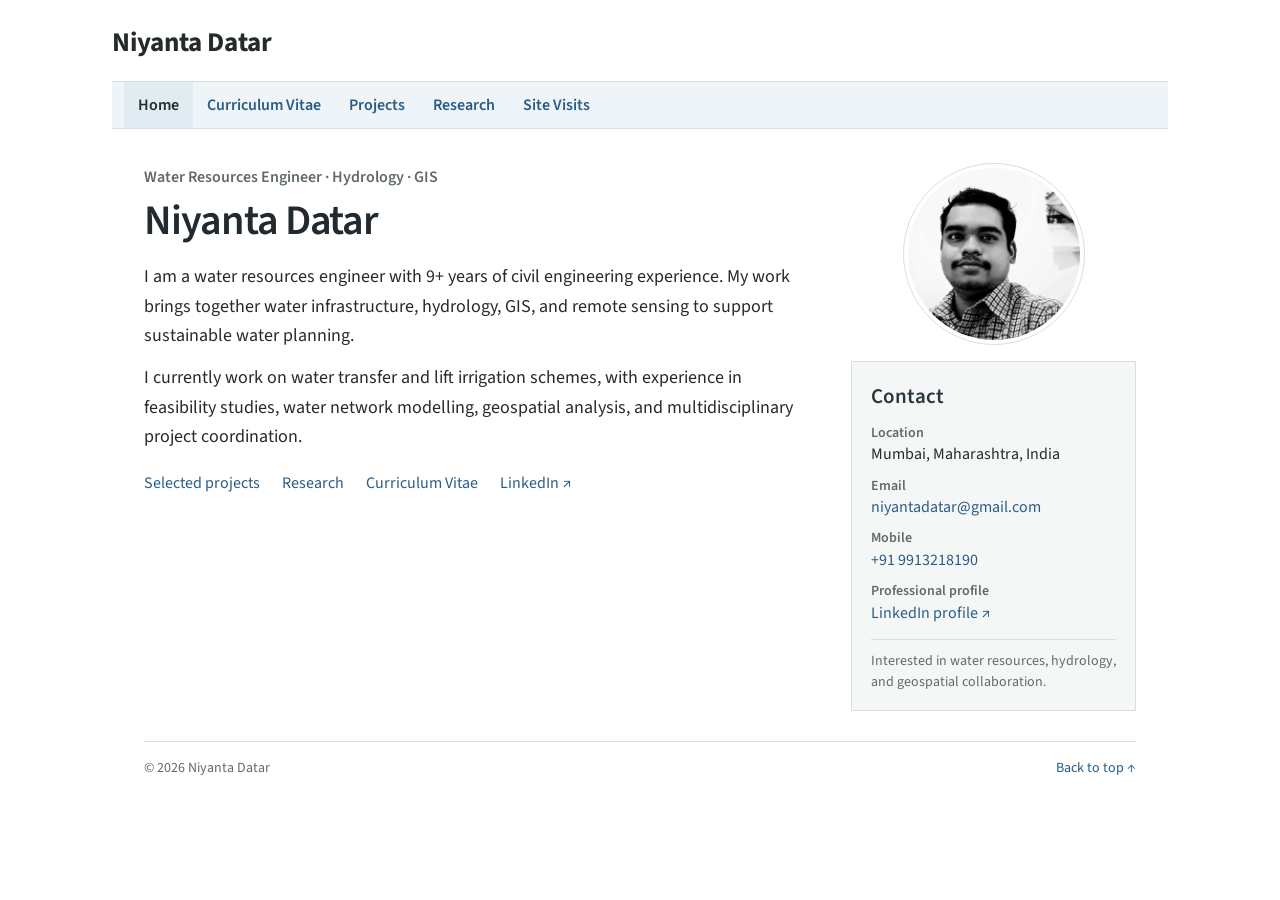
==== commit 95e7c2d5: "Update portfolio" ====
--- a/index.html
+++ b/index.html
@@ -30,11 +30,14 @@
         <p class="intro-summary">I currently work on water transfer and lift irrigation schemes, with experience in feasibility studies, water network modelling, geospatial analysis, and multidisciplinary project coordination.</p>
         <div class="intro-links"><a href="projects.html">Selected projects</a><a href="research.html">Research</a><a href="cv.html">Curriculum Vitae</a><a href="https://www.linkedin.com/in/niyanta-d-1a384518" target="_blank" rel="noreferrer">LinkedIn ↗</a></div>
       </div>
-      <aside class="contact-card" aria-label="Contact information">
-        <h2>Contact</h2>
-        <dl><dt>Location</dt><dd>Mumbai, Maharashtra, India</dd><dt>Email</dt><dd><a href="mailto:niyantadatar@gmail.com">niyantadatar@gmail.com</a></dd><dt>Professional profile</dt><dd><a href="https://www.linkedin.com/in/niyanta-d-1a384518" target="_blank" rel="noreferrer">LinkedIn profile ↗</a></dd></dl>
-        <p class="contact-note">Interested in water resources, hydrology, and geospatial collaboration.</p>
-      </aside>
+      <div class="home-sidebar">
+        <img class="profile-picture" src="assets/profile/niyanta-datar.jpg" alt="Profile portrait of Niyanta Datar" width="180" height="180">
+        <aside class="contact-card" aria-label="Contact information">
+          <h2>Contact</h2>
+          <dl><dt>Location</dt><dd>Mumbai, Maharashtra, India</dd><dt>Email</dt><dd><a href="mailto:niyantadatar@gmail.com">niyantadatar@gmail.com</a></dd><dt>Mobile</dt><dd><a href="tel:+919913218190">+91 9913218190</a></dd><dt>Professional profile</dt><dd><a href="https://www.linkedin.com/in/niyanta-d-1a384518" target="_blank" rel="noreferrer">LinkedIn profile ↗</a></dd></dl>
+          <p class="contact-note">Interested in water resources, hydrology, and geospatial collaboration.</p>
+        </aside>
+      </div>
     </section>
 
   </main>
--- a/styles.css
+++ b/styles.css
@@ -64,6 +64,8 @@
 h1 { margin: 0 0 15px; color: #202a30; font-size: 42px; font-weight: 600; letter-spacing: -.025em; line-height: 1.2; }
 .intro-summary { max-width: 650px; margin: 0 0 12px; font-size: 18px; }
 .intro-links { display: flex; flex-wrap: wrap; gap: 8px 22px; margin-top: 18px; font-size: 16px; }
+.home-sidebar { display: grid; justify-items: center; gap: 17px; }
+.profile-picture { display: block; width: 180px; height: 180px; object-fit: cover; border: 4px solid #fff; border-radius: 50%; outline: 1px solid var(--rule); }
 .contact-card { padding: 17px 19px; background: #f5f7f7; border: 1px solid var(--rule); }
 .contact-card h2 { margin: 0 0 10px; color: #29383f; font-size: 21px; font-weight: 600; }
 .contact-card dl { margin: 0; }
@@ -109,6 +111,8 @@
   .site-nav a { width: 50%; padding: 9px 8px; font-size: 16px; }
   .page-layout { padding: 26px 20px 0; }
   .intro { grid-template-columns: 1fr; gap: 23px; }
+  .home-sidebar { gap: 15px; }
+  .profile-picture { width: 156px; height: 156px; }
   h1 { font-size: 37px; }
   .intro-summary { font-size: 17px; }
   .contact-card { max-width: none; }
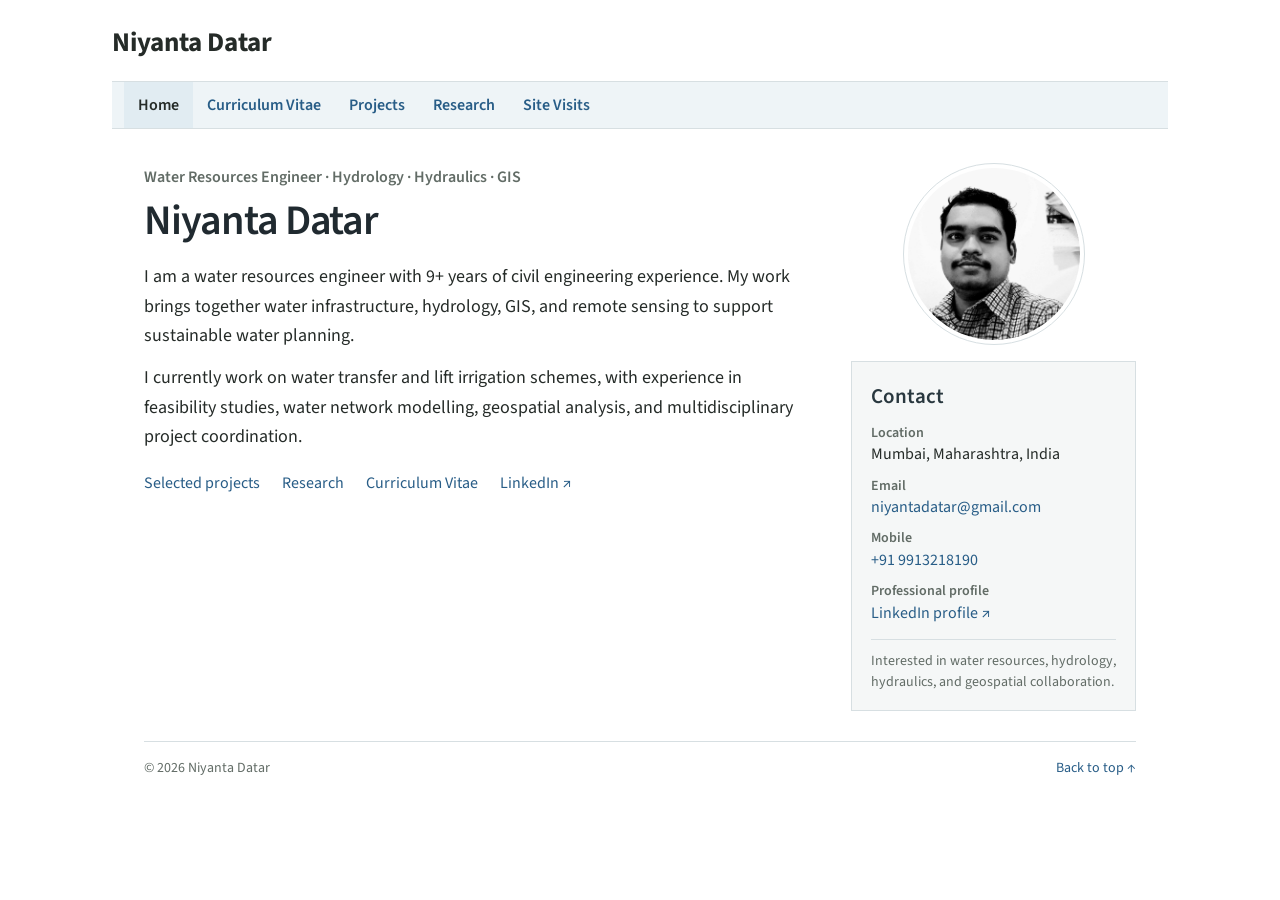
==== commit 21427520: "Updates_202611101026" ====
--- a/index.html
+++ b/index.html
@@ -24,7 +24,7 @@
   <main class="page-layout">
     <section class="intro" aria-labelledby="intro-title">
       <div class="intro-main">
-        <p class="role-label">Water Resources Engineer · Hydrology · GIS</p>
+        <p class="role-label">Water Resources Engineer · Hydrology · Hydraulics · GIS</p>
         <h1 id="intro-title">Niyanta Datar</h1>
         <p class="intro-summary">I am a water resources engineer with 9+ years of civil engineering experience. My work brings together water infrastructure, hydrology, GIS, and remote sensing to support sustainable water planning.</p>
         <p class="intro-summary">I currently work on water transfer and lift irrigation schemes, with experience in feasibility studies, water network modelling, geospatial analysis, and multidisciplinary project coordination.</p>
@@ -35,7 +35,7 @@
         <aside class="contact-card" aria-label="Contact information">
           <h2>Contact</h2>
           <dl><dt>Location</dt><dd>Mumbai, Maharashtra, India</dd><dt>Email</dt><dd><a href="mailto:niyantadatar@gmail.com">niyantadatar@gmail.com</a></dd><dt>Mobile</dt><dd><a href="tel:+919913218190">+91 9913218190</a></dd><dt>Professional profile</dt><dd><a href="https://www.linkedin.com/in/niyanta-d-1a384518" target="_blank" rel="noreferrer">LinkedIn profile ↗</a></dd></dl>
-          <p class="contact-note">Interested in water resources, hydrology, and geospatial collaboration.</p>
+          <p class="contact-note">Interested in water resources, hydrology, hydraulics, and geospatial collaboration.</p>
         </aside>
       </div>
     </section>
--- a/styles.css
+++ b/styles.css
@@ -17,6 +17,14 @@
 a { color: var(--blue); text-decoration: none; }
 a:hover { text-decoration: underline; }
 a:focus-visible, button:focus-visible { outline: 3px solid #6c9fc4; outline-offset: 3px; }
+
+@media (prefers-reduced-motion: no-preference) {
+  @view-transition { navigation: auto; }
+  ::view-transition-old(root) { animation: page-fade-out 160ms ease both; }
+  ::view-transition-new(root) { animation: page-fade-in 220ms ease both; }
+  @keyframes page-fade-out { to { opacity: 0; } }
+  @keyframes page-fade-in { from { opacity: 0; } }
+}
 
 .site-header { max-width: 1120px; margin: 0 auto; padding: 27px 32px 0; }
 .site-title { color: var(--text); font-size: 27px; font-weight: 700; line-height: 1.2; }
